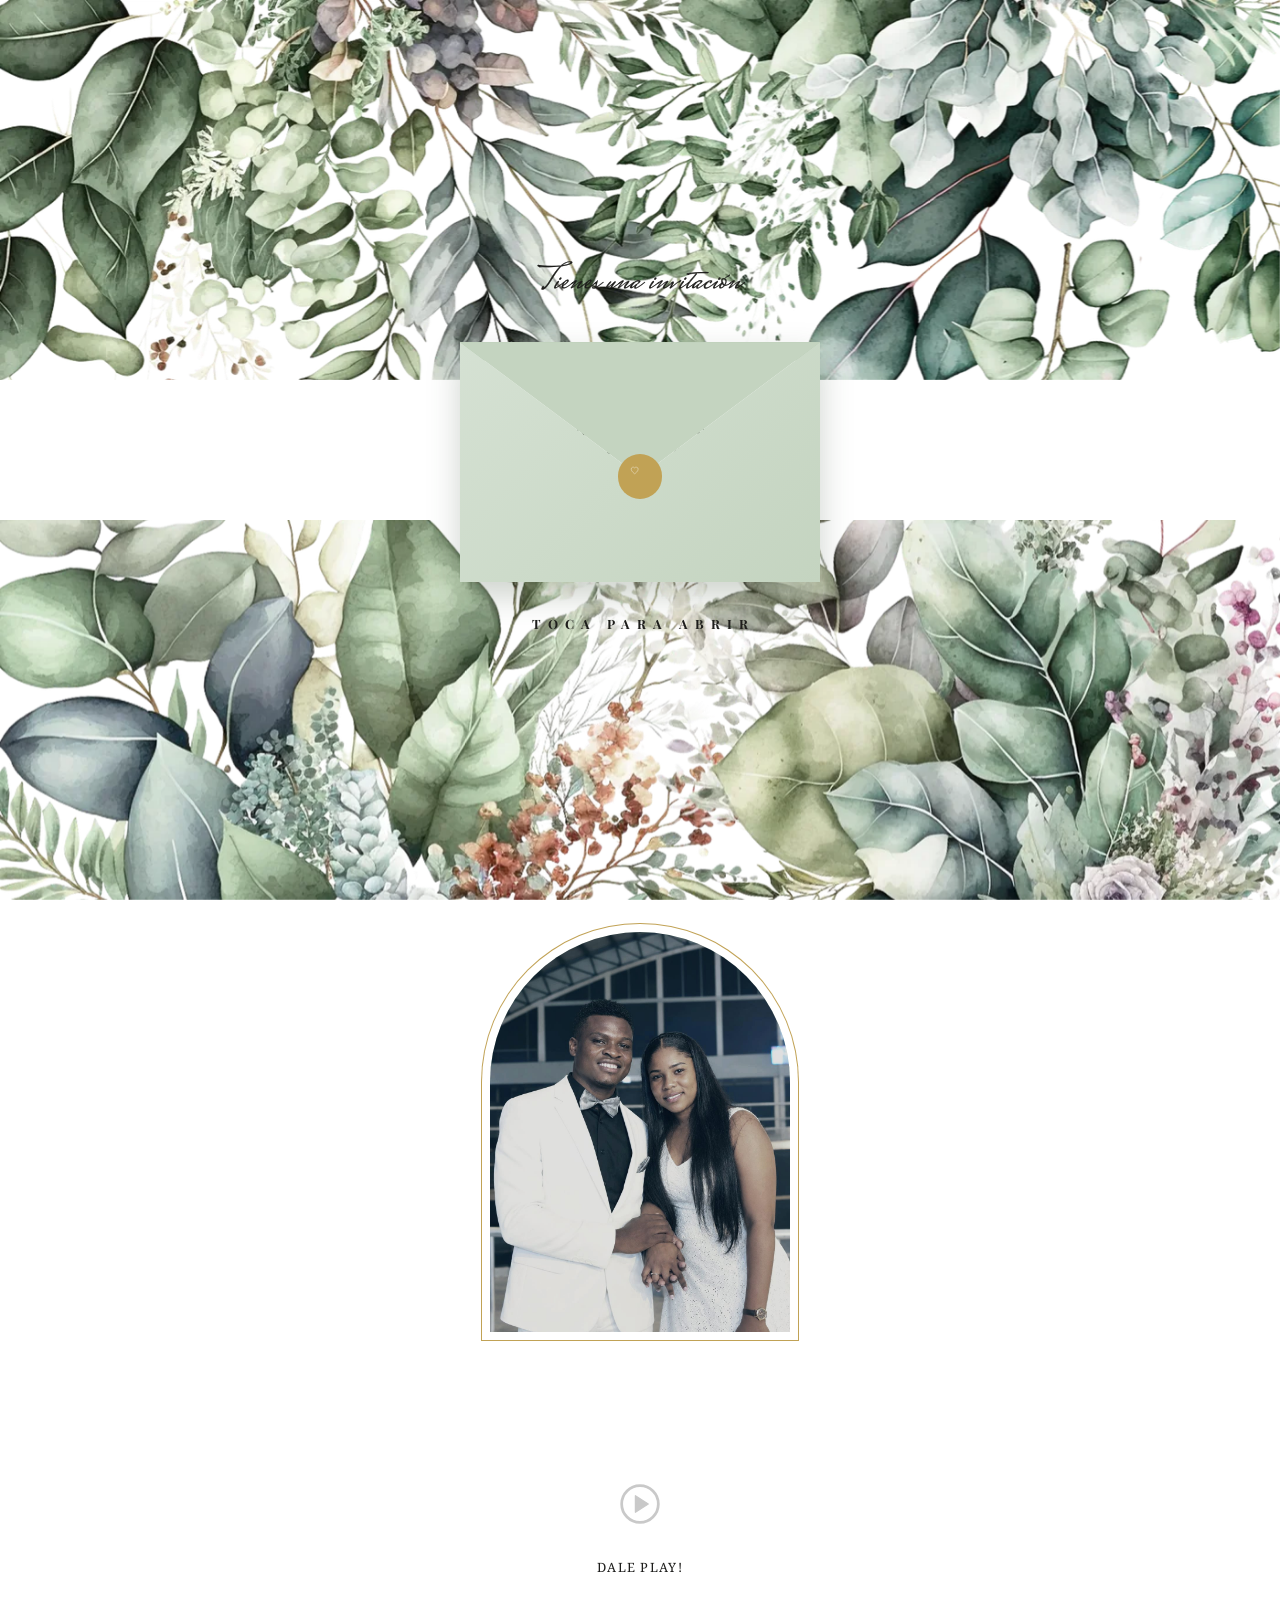
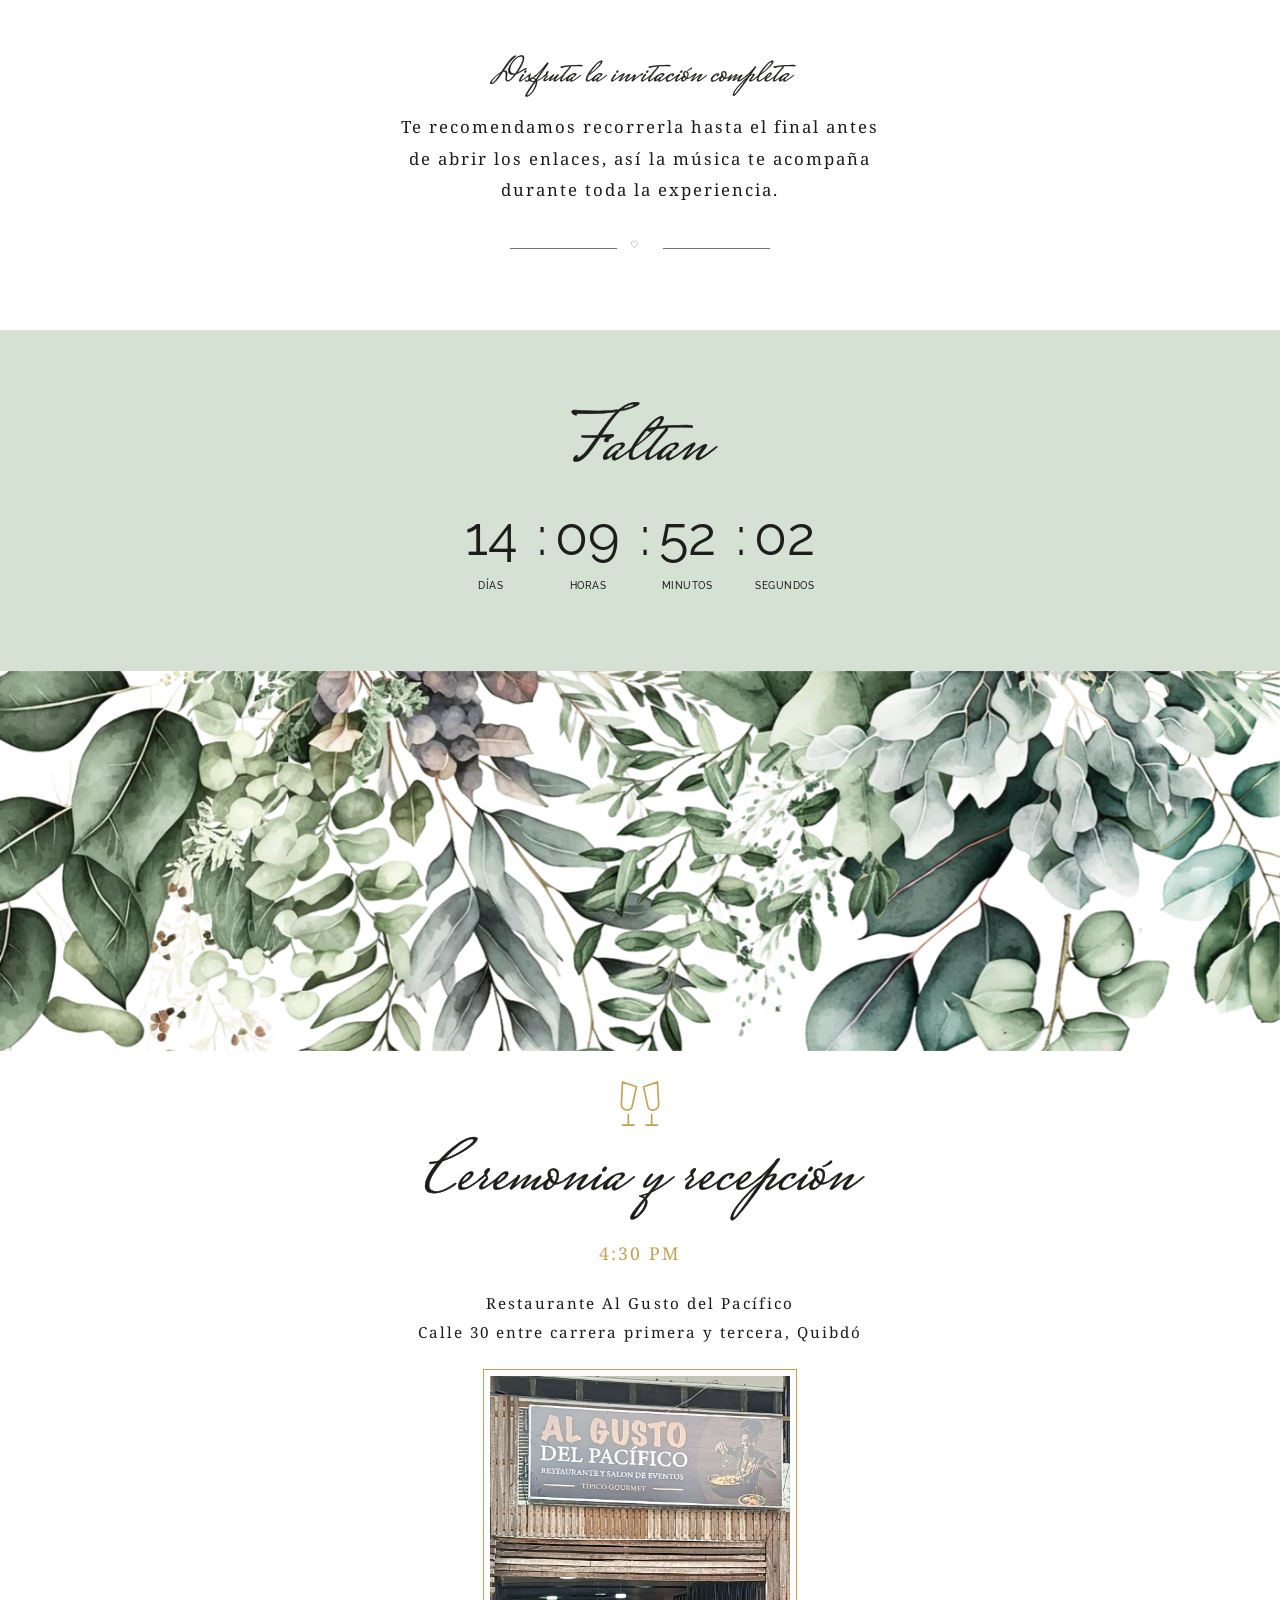
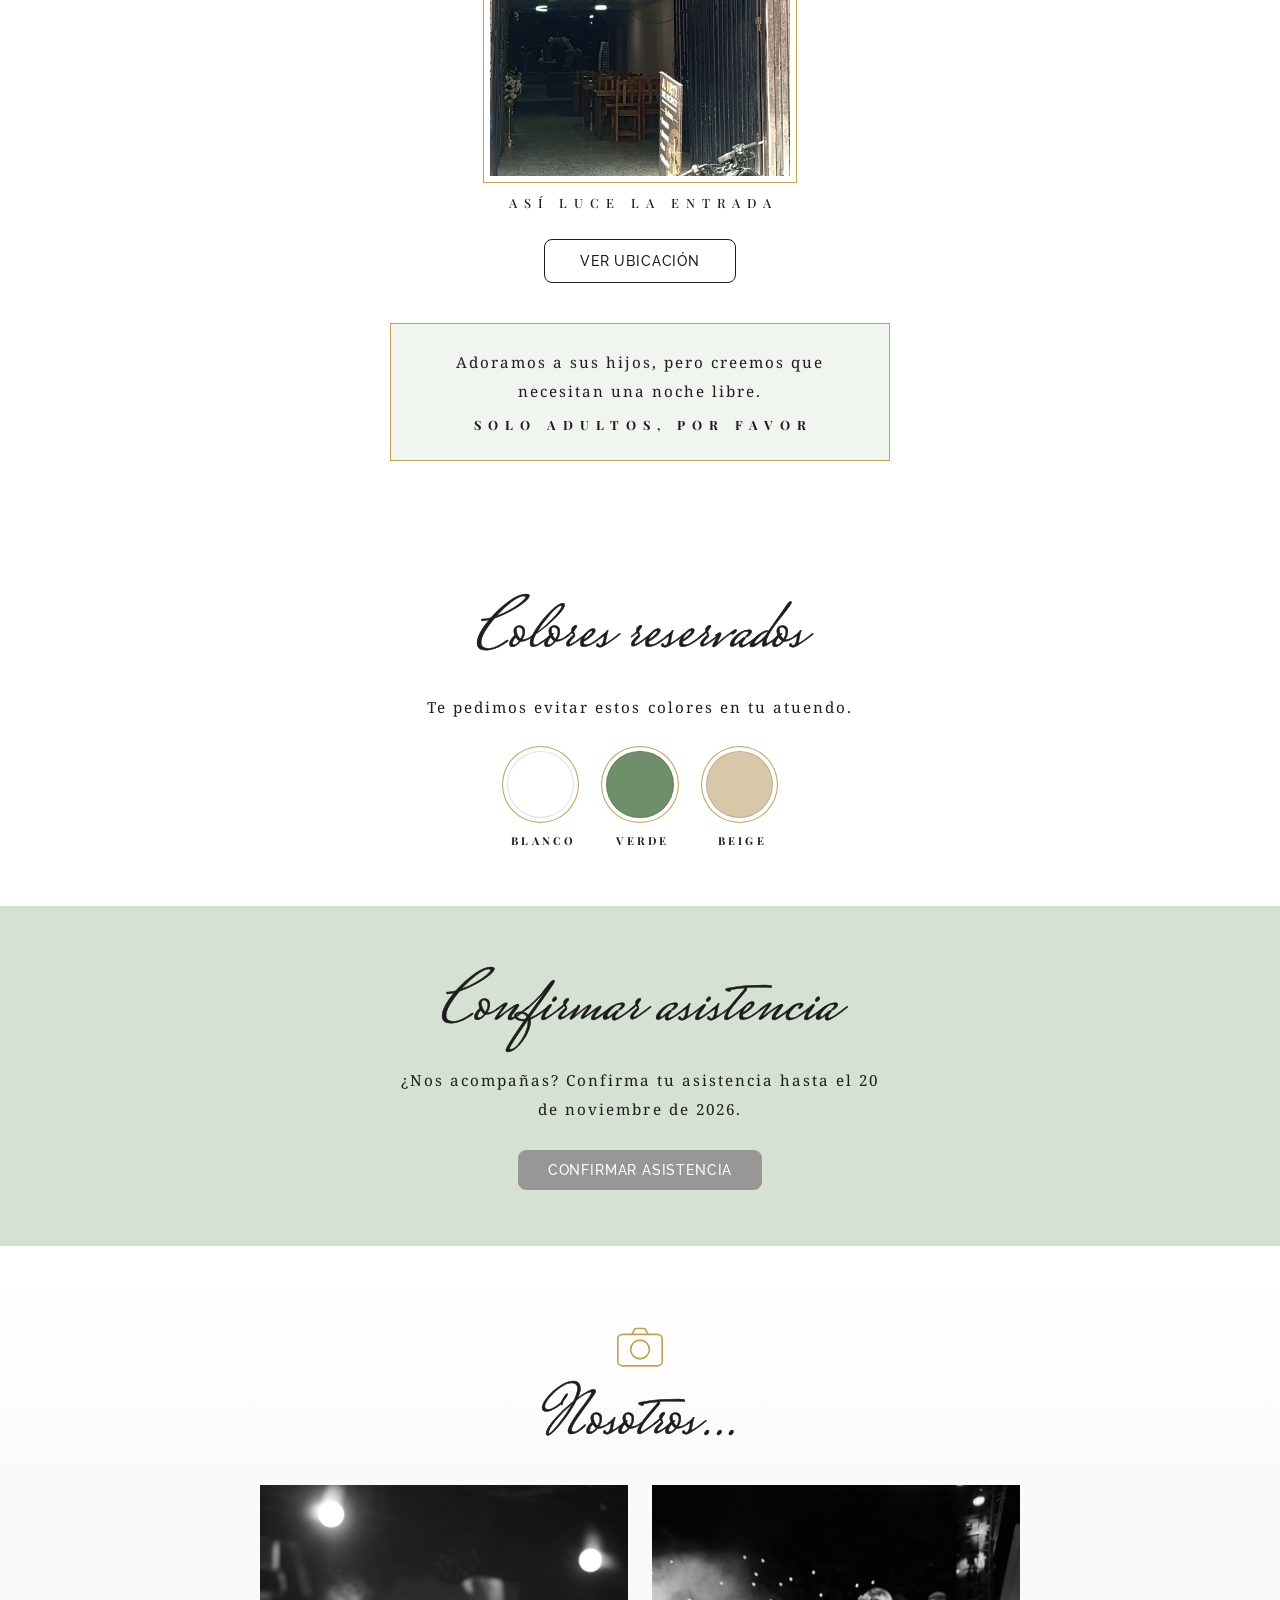
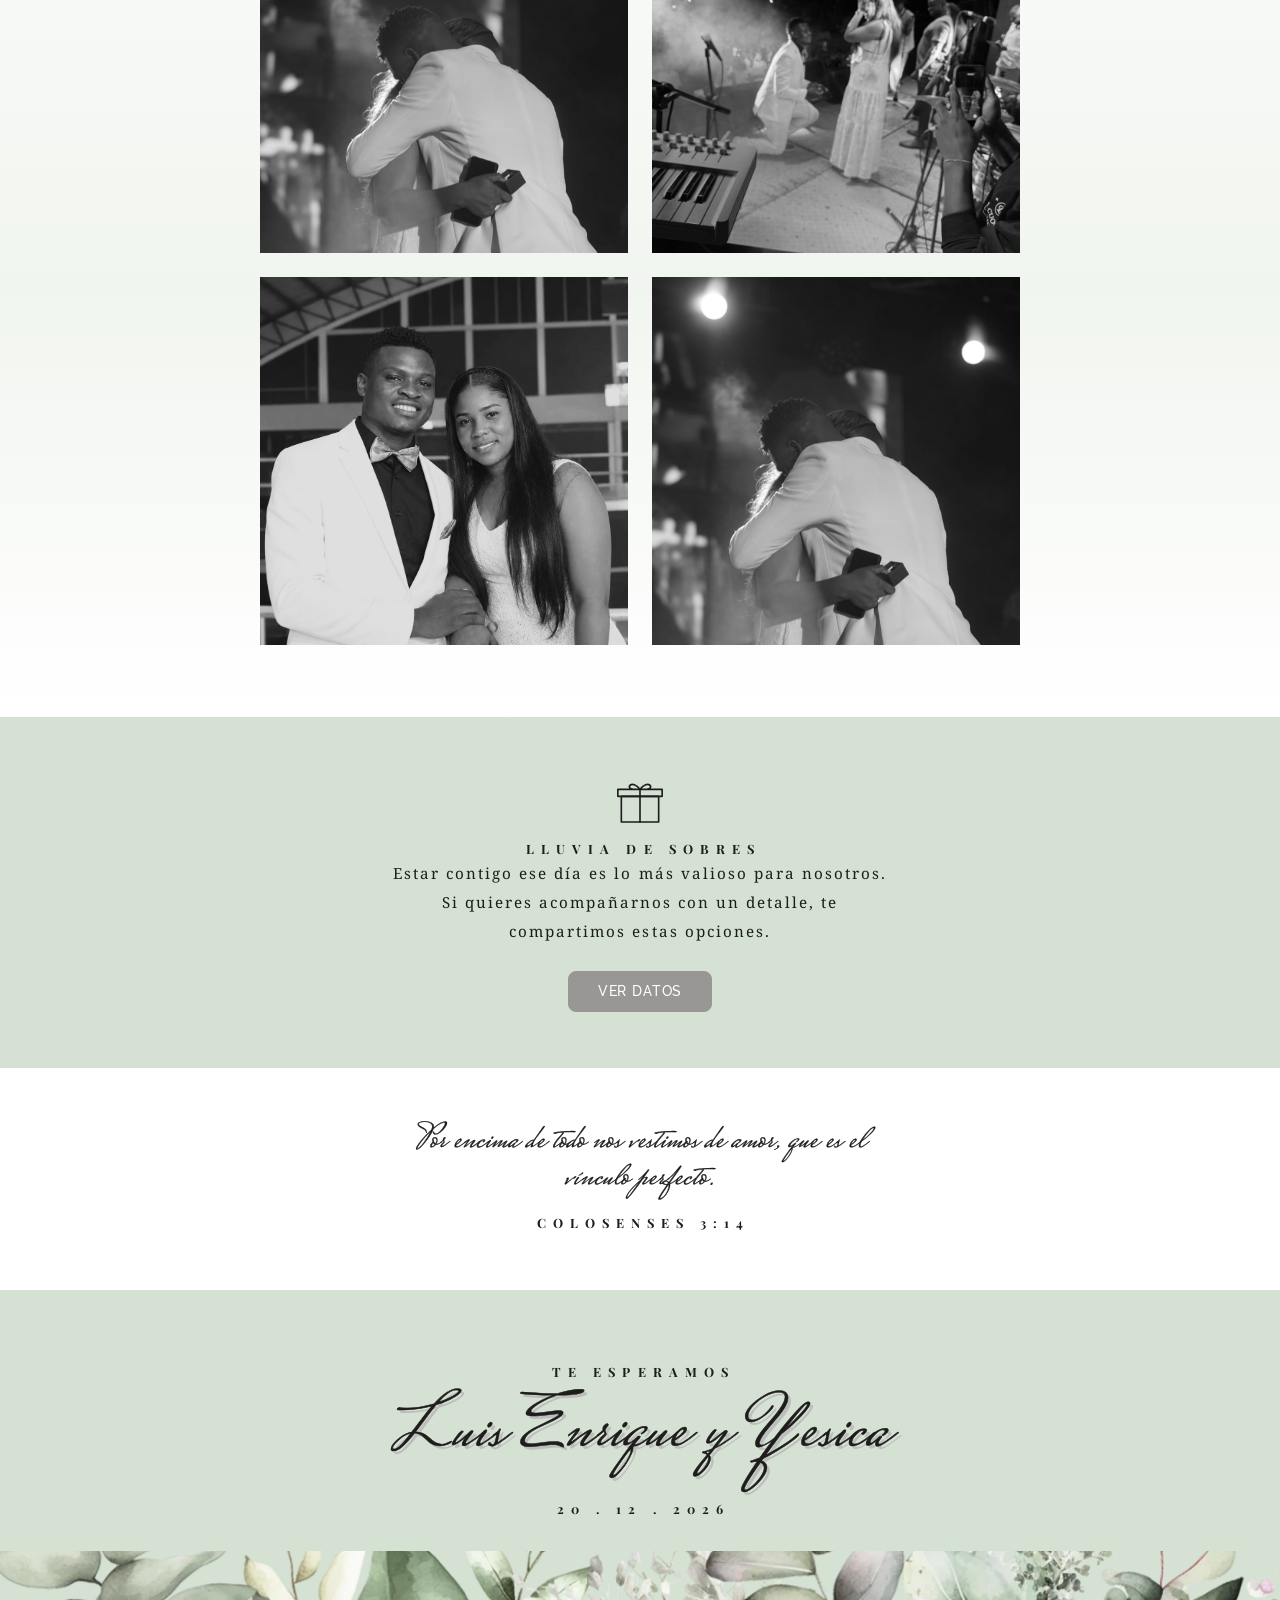
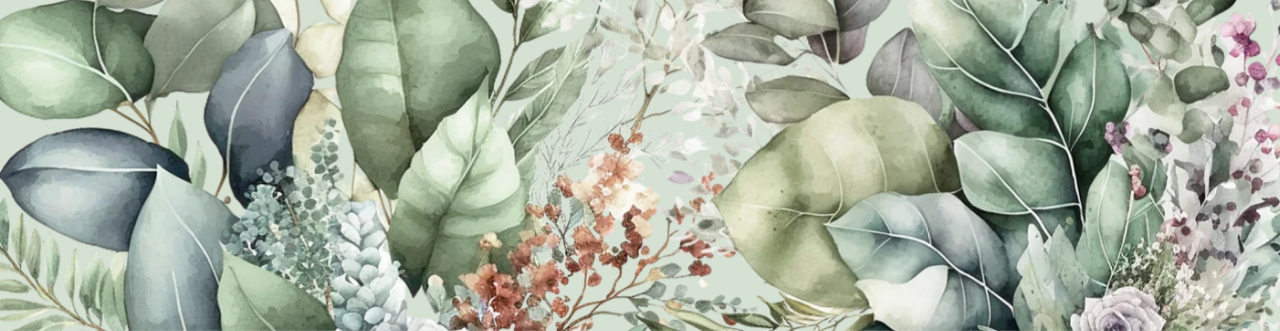
==== index.html @ addfc0ef "Primay commit" ====
<!DOCTYPE html>
<html lang="es">
<head>
  <meta charset="utf-8">
  <meta name="viewport" content="width=device-width, initial-scale=1">
  <title>Luis y Yesica · Nos casamos</title>
  <meta name="description" content="Sé parte de nuestra historia. Abre la invitación.">
  <meta property="og:title" content="Luis Enrique y Yesica · ¡Nos casamos!">
  <meta property="og:description" content="Sé parte de nuestra historia. Abre la invitación.">
  <!-- Foto para la vista previa de WhatsApp: al publicar, usa la dirección completa (https://tusitio.com/assets/images/foto-4.jpg) -->
  <meta property="og:image" content="assets/images/foto-4.jpeg">
  <link rel="preconnect" href="https://fonts.googleapis.com">
  <link rel="preconnect" href="https://fonts.gstatic.com" crossorigin>
  <link href="https://fonts.googleapis.com/css2?family=Mrs+Saint+Delafield&family=Playfair+Display:wght@500;700&family=Noto+Serif:wght@400;600&family=Raleway:wght@500&display=swap" rel="stylesheet">
  <link rel="stylesheet" href="css/styles.css">
</head>
<body class="locked">
  <noscript><style>.env-screen{display:none}body.locked{overflow:auto}</style></noscript>
  <!-- SOBRE DE ENTRADA -->
  <div class="env-screen" id="env">
    <div class="leaves" data-leaves></div>
    <div class="leaves flip" data-leaves></div>
    <div class="env-wrap">
      <p class="script sub">Tienes una invitación</p>
      <button class="envelope" id="envBtn" aria-label="Abrir la invitación">
        <span class="letter"><em class="caps">¡Nos casamos!</em><em class="script" data-bind="initials"></em></span>
        <span class="front"></span><span class="flap"></span><span class="seal"><i data-icon="heart"></i></span>
      </button>
      <p class="caps hint">Toca para abrir</p>
    </div>
  </div>

  <button class="fab totop" id="toTop" aria-label="Volver arriba">↑</button>
  <button class="fab music" id="music" aria-label="Reproducir música" hidden>♪</button>

  <!-- PORTADA -->
  <header class="cover leafy" id="inicio">
    <div class="leaves" data-leaves></div>
    <div class="wrap">
      <p class="script sub" data-bind="subtitle"></p>
      <p class="caps">¡Nos casamos!</p>
      <h1 class="script names"><span data-bind="groom"></span> y <span data-bind="bride"></span></h1>
      <p class="caps date" data-bind="dateShort"></p>
      <img class="arch" data-img="portrait" alt="Luis Enrique y Yesica sonriendo">
    </div>
  </header>

  <!-- DALE PLAY -->
  <section class="play">
    <div class="wrap reveal">
      <button class="playbtn" id="playBtn" aria-label="Reproducir música"><i data-icon="play"></i></button>
      <p class="caps">Dale play!</p>
      <p class="script sub">Disfruta la invitación completa</p>
      <p data-bind="playText"></p>
      <div class="divider" aria-hidden="true"><i data-icon="heart"></i></div>
    </div>
  </section>

  <!-- COUNTDOWN -->
  <section class="band" id="countdown">
    <div class="wrap reveal">
      <h2 class="script">Faltan</h2>
      <div class="count" role="timer">
        <div><b id="cd-d">00</b><small>Días</small></div>
        <div><b id="cd-h">00</b><small>Horas</small></div>
        <div><b id="cd-m">00</b><small>Minutos</small></div>
        <div><b id="cd-s">00</b><small>Segundos</small></div>
      </div>
    </div>
  </section>

  <!-- LUGAR: ceremonia y recepción en un solo sitio -->
  <section class="leafy" id="lugar">
    <div class="leaves" data-leaves></div>
    <div class="wrap reveal">
      <i class="ico" data-icon="glasses"></i>
      <h2 class="script fit">Ceremonia y recepción</h2>
      <p class="gold" data-bind="venue.time"></p>
      <p class="addr" data-bind="venue.place"></p>
      <p class="addr" data-bind="venue.address"></p>
      <figure class="venue-photo"><img data-img="venue" alt="Fachada del restaurante Al Gusto del Pacífico" loading="lazy"><figcaption class="caps small">Así luce la entrada</figcaption></figure>
      <a class="btn" data-href="venue.mapUrl" target="_blank" rel="noopener">Ver ubicación</a>
      <div class="notice"><p class="addr" data-bind="notice.text"></p><p class="caps" data-bind="notice.strong"></p></div>
    </div>
  </section>

  <!-- COLORES RESERVADOS -->
  <section class="tight" id="colores">
    <div class="wrap reveal">
      <h2 class="script fit" data-bind="reserved.title"></h2>
      <p class="addr" data-bind="reserved.text"></p>
      <ul class="colors" id="colors"></ul>
    </div>
  </section>

  <!-- CONFIRMAR (enlaza al formulario de Google) -->
  <section class="band tight" id="rsvp">
    <div class="wrap reveal">
      <h2 class="script">Confirmar asistencia</h2>
      <p class="addr" data-bind="rsvp.text"></p>
      <a class="btn grey" data-href="rsvp.url" target="_blank" rel="noopener">Confirmar asistencia</a>
    </div>
  </section>

  <!-- NOSOTROS -->
  <section class="soft" id="nosotros">
    <div class="wrap wide">
      <i class="ico reveal" data-icon="camera"></i>
      <h2 class="script reveal">Nosotros…</h2>
      <div class="gallery" id="gallery"></div>
    </div>
  </section>


  <!-- LLUVIA DE SOBRES (gifts.show = false lo oculta) -->
  <section class="band tight" id="regalos">
    <div class="wrap reveal">
      <i class="ico dark" data-icon="gift"></i>
      <p class="caps">Lluvia de sobres</p>
      <p class="addr" data-bind="gifts.text"></p>
      <button class="btn grey" id="giftBtn" aria-expanded="false" aria-controls="giftInfo">Ver datos</button>
      <ul class="gift-list" id="giftInfo" hidden></ul>
    </div>
  </section>

  <!-- VERSÍCULO -->
  <section class="tight" id="versiculo">
    <div class="wrap reveal">
      <p class="script sub verse" data-bind="verse.text"></p>
      <p class="caps small" data-bind="verse.ref"></p>
    </div>
  </section>

  <!-- CIERRE -->
  <footer class="band leafy bottom closing">
    <div class="wrap reveal">
      <p class="caps">Te esperamos</p>
      <p class="script names small"><span data-bind="groom"></span> y <span data-bind="bride"></span></p>
      <p class="caps small" data-bind="dateShort"></p>
    </div>
    <div class="leaves flip" data-leaves></div>
  </footer>

  <div class="lb" id="lb" role="dialog" aria-modal="true" aria-label="Foto ampliada" hidden>
    <button class="lb-x" aria-label="Cerrar">×</button>
    <button class="lb-n prev" aria-label="Anterior">‹</button>
    <img id="lbImg" alt="">
    <button class="lb-n next" aria-label="Siguiente">›</button>
  </div>
  <script src="js/script.js"></script>
</body>
</html>
---- css/styles.css ----
/* ===== 1. MARCA: cambia colores y fuentes solo aquí ===== */
:root {
  --color-primary: #576550;     /* verde oscuro */
  --color-secondary: #D5E1D3;   /* verde salvia (bandas) */
  --color-background: #FFFFFF;
  --color-text: #1D1D1B;
  --color-accent: #C1A255;      /* dorado */
  --color-button: #999795;      /* botones grises */

  --font-script: "Mrs Saint Delafield", cursive;
  --font-title: "Playfair Display", serif;
  --font-body: "Noto Serif", serif;
  --font-ui: "Raleway", sans-serif;
  --lh-cover: clamp(200px, 46vw, 700px);   /* alto de las hojas en la portada */
  --lh: clamp(130px, 30vw, 380px);         /* alto en las demás secciones */
}

/* ===== 2. BASE ===== */
* { box-sizing: border-box; margin: 0; }
html { scroll-behavior: smooth; }
body { font: 400 1rem/1.9 var(--font-body); letter-spacing: .12em; color: var(--color-text); background: var(--color-background); overflow-x: hidden; }
img { max-width: 100%; display: block; }
section, header, footer { position: relative; padding: 4.5rem 1.5rem; text-align: center; overflow: hidden; }
section.tight { padding: 3.5rem 1.5rem; }
.wrap { position: relative; z-index: 2; max-width: 440px; margin: 0 auto; }
.wrap.wide { max-width: 760px; }
.band { background: var(--color-secondary); }
.soft { background: linear-gradient(#fff, #f1f5ef 60%, #fff); }
:focus-visible { outline: 2px solid var(--color-accent); outline-offset: 3px; }

/* ===== 3. TIPOGRAFÍA ===== */
.script { font-family: var(--font-script); font-weight: 400; line-height: 1.05; letter-spacing: 0; -webkit-text-stroke: .5px var(--color-text); }
h2.script { font-size: clamp(3.4rem, 15vw, 4.6rem); margin: .5rem 0 1.2rem; }
.script.sub { font-size: clamp(1.8rem, 7vw, 2.2rem); margin-bottom: 1rem; -webkit-text-stroke: .3px; }
.names { font-size: clamp(3rem, 15vw, 8rem); white-space: nowrap; margin: 1.2rem 0; text-shadow: 3px 3px 0 #bdbdbd; }
.names.small { font-size: clamp(3.6rem, 16vw, 5rem); margin: .8rem 0 1.5rem; }
.caps { font: 700 .8rem/1.6 var(--font-title); letter-spacing: .55em; text-transform: uppercase; margin-right: -.55em; }
.date { margin-top: 2rem; font-weight: 500; }
.gold { color: var(--color-accent); font-size: 1.1rem; margin-bottom: 1.2rem; }
.addr { font-size: .95rem; line-height: 1.9; }
.spaced { margin-top: 3rem; }

/* ===== 4. HOJAS (acuarela generada en script.js, o tu PNG) ===== */
.leafy { --h: var(--lh); padding-top: calc(var(--h) + 1.5rem); }
.cover { --h: var(--lh-cover); }
.leafy.bottom { padding-top: 4.5rem; padding-bottom: calc(var(--h) + 2rem); }
.leaves { position: absolute; left: 0; right: 0; top: 0; height: var(--h); pointer-events: none; z-index: 1; }
.leaves.flip { top: auto; bottom: 0; }
.leaves.flip img { object-position: bottom; }
.leaves.flip svg { transform: scaleY(-1); }
.leaves img { animation: fade 1.8s ease both; }
@keyframes fade { from { opacity: 0; } }
.leaves svg, .leaves img { width: 100%; height: 100%; object-fit: cover; object-position: top; }
.leaves g.sway { transform-box: fill-box; transform-origin: top center; animation: sway 8s ease-in-out infinite alternate; }
@keyframes sway { from { transform: rotate(-1.6deg); } to { transform: rotate(1.6deg); } }

/* ===== 5. ELEMENTOS ===== */
.ico { display: block; width: 56px; height: 56px; margin: 0 auto .6rem; color: var(--color-accent); }
.ico.dark { color: var(--color-text); }
.ico svg, .playbtn svg { width: 100%; height: 100%; fill: none; stroke: currentColor; stroke-width: 1.4; stroke-linecap: round; stroke-linejoin: round; }
.divider { margin: 2rem auto 0; max-width: 260px; color: #777; display: flex; align-items: center; gap: .8rem; }
.divider::before, .divider::after { content: ""; flex: 1; height: 1px; background: currentColor; }
.divider i { width: 20px; height: 20px; }
.divider svg { width: 100%; height: 100%; fill: none; stroke: currentColor; }
.btn { display: inline-block; margin-top: 1.6rem; padding: .8rem 2.2rem; border: 1px solid var(--color-text); border-radius: 8px; font: 500 .85rem var(--font-ui); letter-spacing: .06em; text-transform: uppercase; color: var(--color-text); background: transparent; text-decoration: none; cursor: pointer; transition: background .3s, color .3s, transform .3s; }
.btn:hover { background: var(--color-text); color: #fff; transform: translateY(-2px); }
.btn.grey { background: var(--color-button); border-color: var(--color-button); color: #fff; padding: .7rem 1.8rem; }
.btn.grey:hover { background: var(--color-primary); border-color: var(--color-primary); }
.gift-info { margin-top: 1.5rem; padding: 1rem; border: 1px dashed var(--color-accent); font-size: .9rem; }
.playbtn { width: 56px; height: 56px; border: 0; background: none; color: #c9c9c9; cursor: pointer; transition: transform .3s, color .3s; }
.playbtn:hover { color: var(--color-accent); transform: scale(1.1); }
.play .caps { margin: 1rem 0 5rem; font-family: var(--font-body); font-weight: 400; letter-spacing: .1em; }

/* ===== 6. COUNTDOWN ===== */
.count { display: flex; justify-content: center; gap: clamp(1.6rem, 7vw, 2.4rem); margin-top: 1rem; }
.count div { position: relative; }
.count div:not(:last-child)::after { content: ":"; position: absolute; right: calc(-.8rem - 1.5vw); top: 0; font: 400 clamp(2.4rem, 11vw, 3.4rem)/1.1 var(--font-ui); }
.count b { display: block; font: 400 clamp(2.4rem, 11vw, 3.4rem)/1.1 var(--font-ui); letter-spacing: 0; }
.count small { font: 500 .62rem var(--font-ui); letter-spacing: .05em; text-transform: uppercase; }

/* ===== 7. PROGRAMA ===== */
.prog { list-style: none; padding: 0; position: relative; max-width: 380px; margin: 0 auto; }
.prog::before { content: ""; position: absolute; left: 50%; top: 0; bottom: 0; width: 2px; background: #000; }
.prog li { display: grid; grid-template-columns: 1fr 1fr; align-items: center; min-height: 5rem; }
.prog .txt, .prog .pic { grid-row: 1; padding: 0 .9rem; }
.prog li:nth-child(odd) .txt { grid-column: 1; text-align: right; } .prog li:nth-child(odd) .pic { grid-column: 2; text-align: left; }
.prog li:nth-child(even) .txt { grid-column: 2; text-align: left; } .prog li:nth-child(even) .pic { grid-column: 1; text-align: right; }
.prog .script { font-size: 2.1rem; display: block; }
.prog small { font: 500 .7rem var(--font-title); letter-spacing: .25em; }
.pic svg { width: 38px; height: 38px; fill: none; stroke: #000; stroke-width: 1.3; stroke-linecap: round; stroke-linejoin: round; background: var(--color-secondary); }

/* ===== 8. GALERÍA ===== */
.gallery { display: grid; grid-template-columns: repeat(2, 1fr); gap: 1rem; margin-top: 1.5rem; }
.gallery button { padding: 0; border: 0; background: var(--color-secondary); aspect-ratio: 1; overflow: hidden; cursor: zoom-in; }
.gallery img { width: 100%; height: 100%; object-fit: cover; filter: grayscale(1); transition: filter .5s, transform .6s; }
.gallery button:hover img { filter: none; transform: scale(1.05); }
.swatches { display: flex; justify-content: center; gap: .8rem; margin: 1.5rem 0; }
.swatches i { width: 2.2rem; height: 2.2rem; border-radius: 50%; border: 3px solid #fff; box-shadow: 0 0 0 1px var(--color-accent); }
.closing { padding: 5rem 1.5rem; }
.ig { color: var(--color-text); font: 500 .75rem var(--font-ui); letter-spacing: .15em; text-transform: uppercase; }

/* ===== 9. VISOR ===== */
.lb { position: fixed; inset: 0; z-index: 100; background: rgba(15,20,15,.94); display: grid; place-items: center; }
.lb[hidden] { display: none; }
.lb img { max-width: 92vw; max-height: 86vh; }
.lb button { position: absolute; background: none; border: 0; color: #fff; font-size: 3rem; cursor: pointer; padding: .5rem 1rem; }
.lb-x { top: .5rem; right: .5rem; } .prev { left: 0; } .next { right: 0; }

/* ===== 10. BOTONES FLOTANTES ===== */
.fab { position: fixed; right: 1rem; z-index: 50; width: 2.8rem; height: 2.8rem; border-radius: 50%; border: 1px solid var(--color-accent); background: rgba(255,255,255,.92); font-size: 1.2rem; cursor: pointer; }
.music { bottom: 1rem; } .totop { bottom: 4.3rem; opacity: 0; pointer-events: none; transition: opacity .3s; }
.totop.show { opacity: 1; pointer-events: auto; }
.music.on { background: var(--color-primary); color: #fff; }

/* ===== 11. ANIMACIONES ===== */
.reveal { opacity: 0; transform: translateY(26px); transition: opacity 1.1s ease, transform 1.1s ease; }
.reveal.in { opacity: 1; transform: none; }
.cover .wrap > * { opacity: 0; animation: rise 1.4s cubic-bezier(.2,.7,.2,1) forwards; }
.cover .wrap > :nth-child(2) { animation-delay: .25s; } .cover .wrap > :nth-child(3) { animation-delay: .5s; } .cover .wrap > :nth-child(4) { animation-delay: .9s; }
@keyframes rise { from { opacity: 0; transform: translateY(26px); } to { opacity: 1; transform: none; } }
@media (min-width: 768px) { body { font-size: 1.05rem; } section, header, footer { padding-left: 2rem; padding-right: 2rem; } .wrap { max-width: 500px; } .gallery { gap: 1.5rem; } }
@media (prefers-reduced-motion: reduce) { *, *::before, *::after { animation: none !important; transition: none !important; } .reveal, .cover .wrap > * { opacity: 1; transform: none; } }

/* ===== 12. NOMBRES EN UNA LÍNEA / FOTO / FORMULARIO / REGALOS ===== */
.fit { white-space: nowrap; }
.cover .wrap { max-width: 900px; }
.cover .wrap > :nth-child(5) { animation-delay: 1.2s; }
.arch { width: min(76%, 300px); aspect-ratio: 3/4; object-fit: cover; object-position: 50% 22%; margin: 2.5rem auto 0; border-radius: 999px 999px 0 0; background: var(--color-secondary); box-shadow: 0 0 0 8px #fff, 0 0 0 9px var(--color-accent); }
.rsvp { display: grid; gap: 1.1rem; margin-top: 1.8rem; text-align: left; }
.rsvp label, .rsvp legend { display: grid; gap: .4rem; font: 600 .72rem var(--font-title); letter-spacing: .2em; text-transform: uppercase; }
.rsvp input:not([type=radio]), .rsvp textarea { width: 100%; padding: .7rem .8rem; border: 1px solid #9aa797; border-radius: 8px; background: #fff; color: var(--color-text); font: 400 1rem var(--font-body); letter-spacing: .04em; }
.rsvp fieldset { border: 0; padding: 0; display: flex; flex-wrap: wrap; gap: .5rem 1.8rem; }
.rsvp legend { width: 100%; margin-bottom: .4rem; }
.rsvp .opt { display: flex; align-items: center; gap: .5rem; font: 500 .95rem var(--font-body); letter-spacing: .08em; text-transform: none; }
.rsvp .btn { justify-self: center; }
.gift-list { list-style: none; padding: 0; margin-top: 1.5rem; display: grid; gap: .8rem; }
.gift-list[hidden] { display: none; }
.gift-list li { display: grid; gap: .15rem; padding: .9rem; border: 1px dashed var(--color-accent); background: rgba(255,255,255,.55); }
.gift-list span { font: 600 .7rem var(--font-title); letter-spacing: .25em; text-transform: uppercase; }
.gift-list b { font-weight: 600; letter-spacing: .08em; word-break: break-all; }
.copy { justify-self: center; margin-top: .3rem; padding: .35rem 1rem; border: 1px solid var(--color-text); border-radius: 8px; background: transparent; font: 500 .72rem var(--font-ui); letter-spacing: .1em; text-transform: uppercase; cursor: pointer; }
.closing .caps.small { margin-top: 0; }

/* ===== 13. SOBRE DE INVITACIÓN ===== */
body.locked { overflow: hidden; height: 100svh; }
.env-screen { --h: clamp(130px, 30vw, 380px); position: fixed; inset: 0; z-index: 200; background: #fff; display: grid; place-items: center; text-align: center; transition: opacity 1s ease, visibility 1s; }
.env-screen.gone { opacity: 0; visibility: hidden; }
.env-wrap { position: relative; z-index: 2; padding: 0 1.5rem; }
.envelope { position: relative; display: block; width: min(82vw, 360px); aspect-ratio: 3/2; margin: 2.5rem auto 2rem; padding: 0; border: 0; background: #b9ccb5; cursor: pointer; perspective: 900px; box-shadow: 0 14px 30px rgba(60,80,55,.25); animation: float 3.5s ease-in-out infinite; }
.envelope > span { position: absolute; }
.letter { inset: 7%; z-index: 2; display: grid; place-content: center; gap: .3rem; background: #fff; box-shadow: 0 0 0 1px #d9e2d6; transition: transform .9s .6s ease; }
.letter em { font-style: normal; }
.letter .script { font-size: 3.2rem; }
.front { inset: 0; z-index: 3; background: linear-gradient(135deg, #d5e1d3, #c4d4c0); clip-path: polygon(0 0, 50% 56%, 100% 0, 100% 100%, 0 100%); }
.flap { left: 0; right: 0; top: 0; height: 56%; z-index: 4; background: #c4d4c0; clip-path: polygon(0 0, 100% 0, 50% 100%); transform-origin: top; transition: transform .7s ease, z-index 0s .35s; }
.seal { left: 50%; top: 56%; z-index: 5; width: 2.8rem; height: 2.8rem; margin: -1.4rem 0 0 -1.4rem; border-radius: 50%; background: var(--color-accent); color: #fff; display: grid; place-items: center; transition: opacity .4s; }
.seal i { width: 1.3rem; height: 1.3rem; }
.seal svg { width: 100%; height: 100%; fill: none; stroke: #fff; }
.open .flap { transform: rotateX(180deg); z-index: 1; }
.open .seal { opacity: 0; }
.open .letter { transform: translateY(-64%); }
.open .envelope { animation: none; }
.hint { animation: pulse 2s ease-in-out infinite; }
@keyframes float { 50% { transform: translateY(-8px); } }
@keyframes pulse { 50% { opacity: .35; } }

/* ===== 14. FOTO DEL LUGAR / AVISO / VERSÍCULO ===== */
.venue-photo { width: min(78%, 300px); margin: 1.8rem auto 0; }
.venue-photo img { width: 100%; aspect-ratio: 3/4; object-fit: cover; object-position: 50% 35%; background: var(--color-secondary); box-shadow: 0 0 0 6px #fff, 0 0 0 7px var(--color-accent); }
.venue-photo figcaption { margin-top: 1.1rem; font-weight: 500; }
.notice { margin: 2.5rem auto 0; padding: 1.5rem 1.2rem; border: 1px solid var(--color-accent); background: rgba(213,225,211,.35); }
.notice .addr { margin-bottom: .6rem; }
.verse { margin-bottom: 1rem; }
.fab.music.on { font-size: .9rem; letter-spacing: 0; }

/* ===== 15. COLORES RESERVADOS ===== */
.colors { list-style: none; padding: 0; margin-top: 1.8rem; display: flex; justify-content: center; gap: clamp(1.2rem, 6vw, 2rem); }
.colors li { display: grid; justify-items: center; gap: .9rem; }
.colors i { width: 4.2rem; height: 4.2rem; border-radius: 50%; box-shadow: inset 0 0 0 1px rgba(0,0,0,.12), 0 0 0 4px #fff, 0 0 0 5px var(--color-accent); }
.colors .caps { margin: 0 -.55em 0 0; letter-spacing: .3em; font-size: .68rem; }
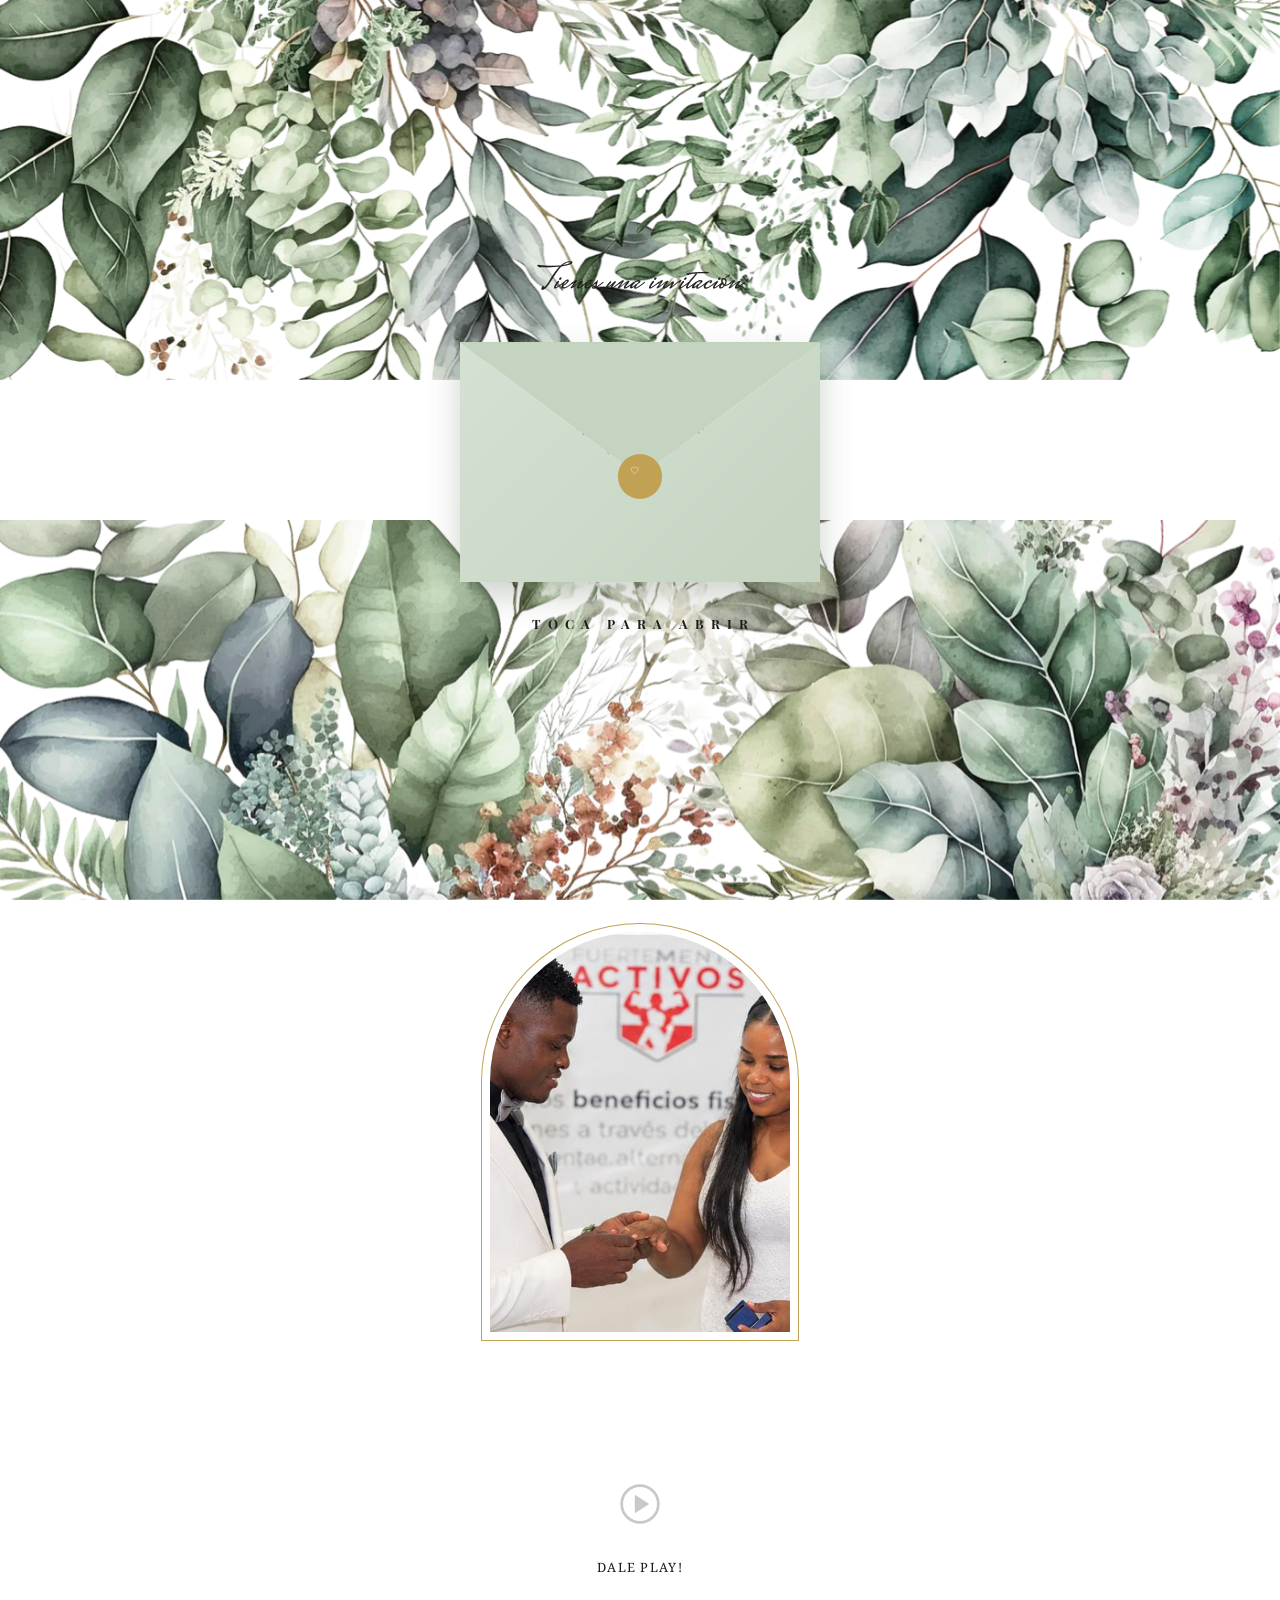
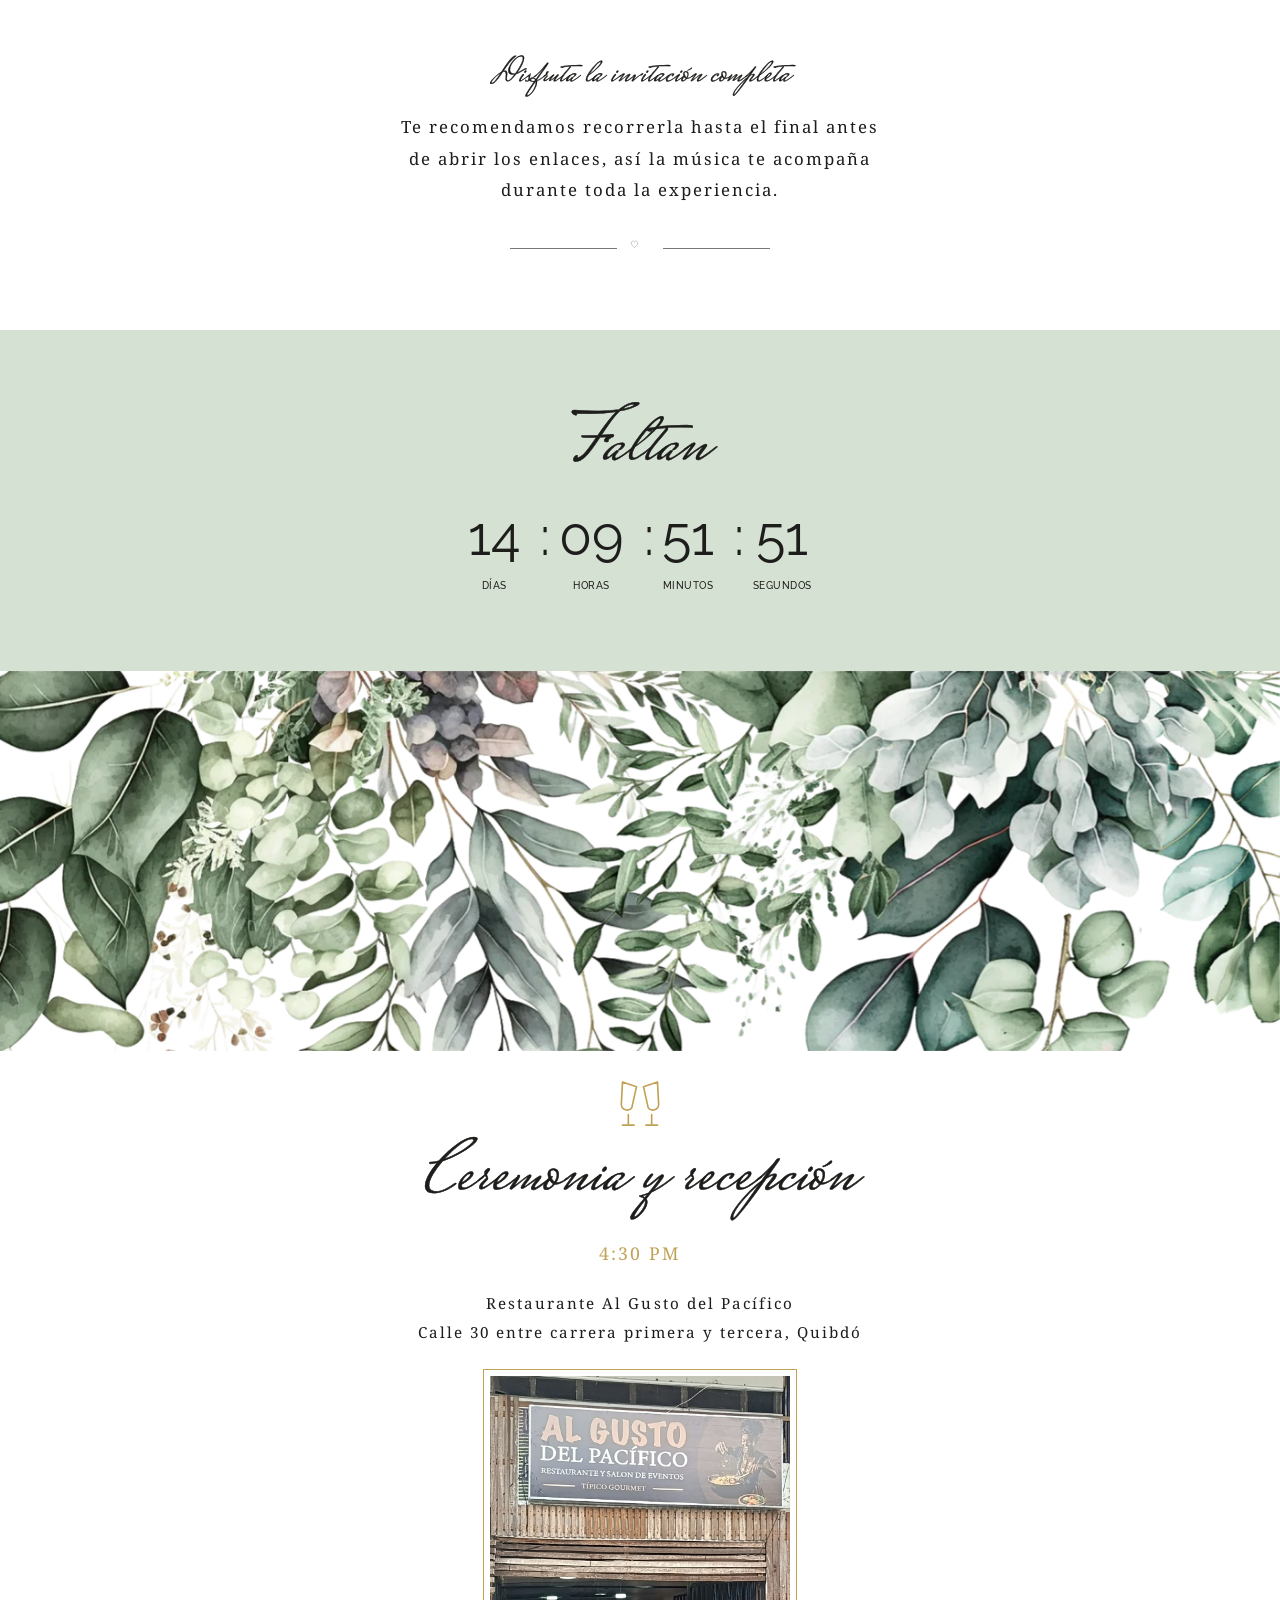
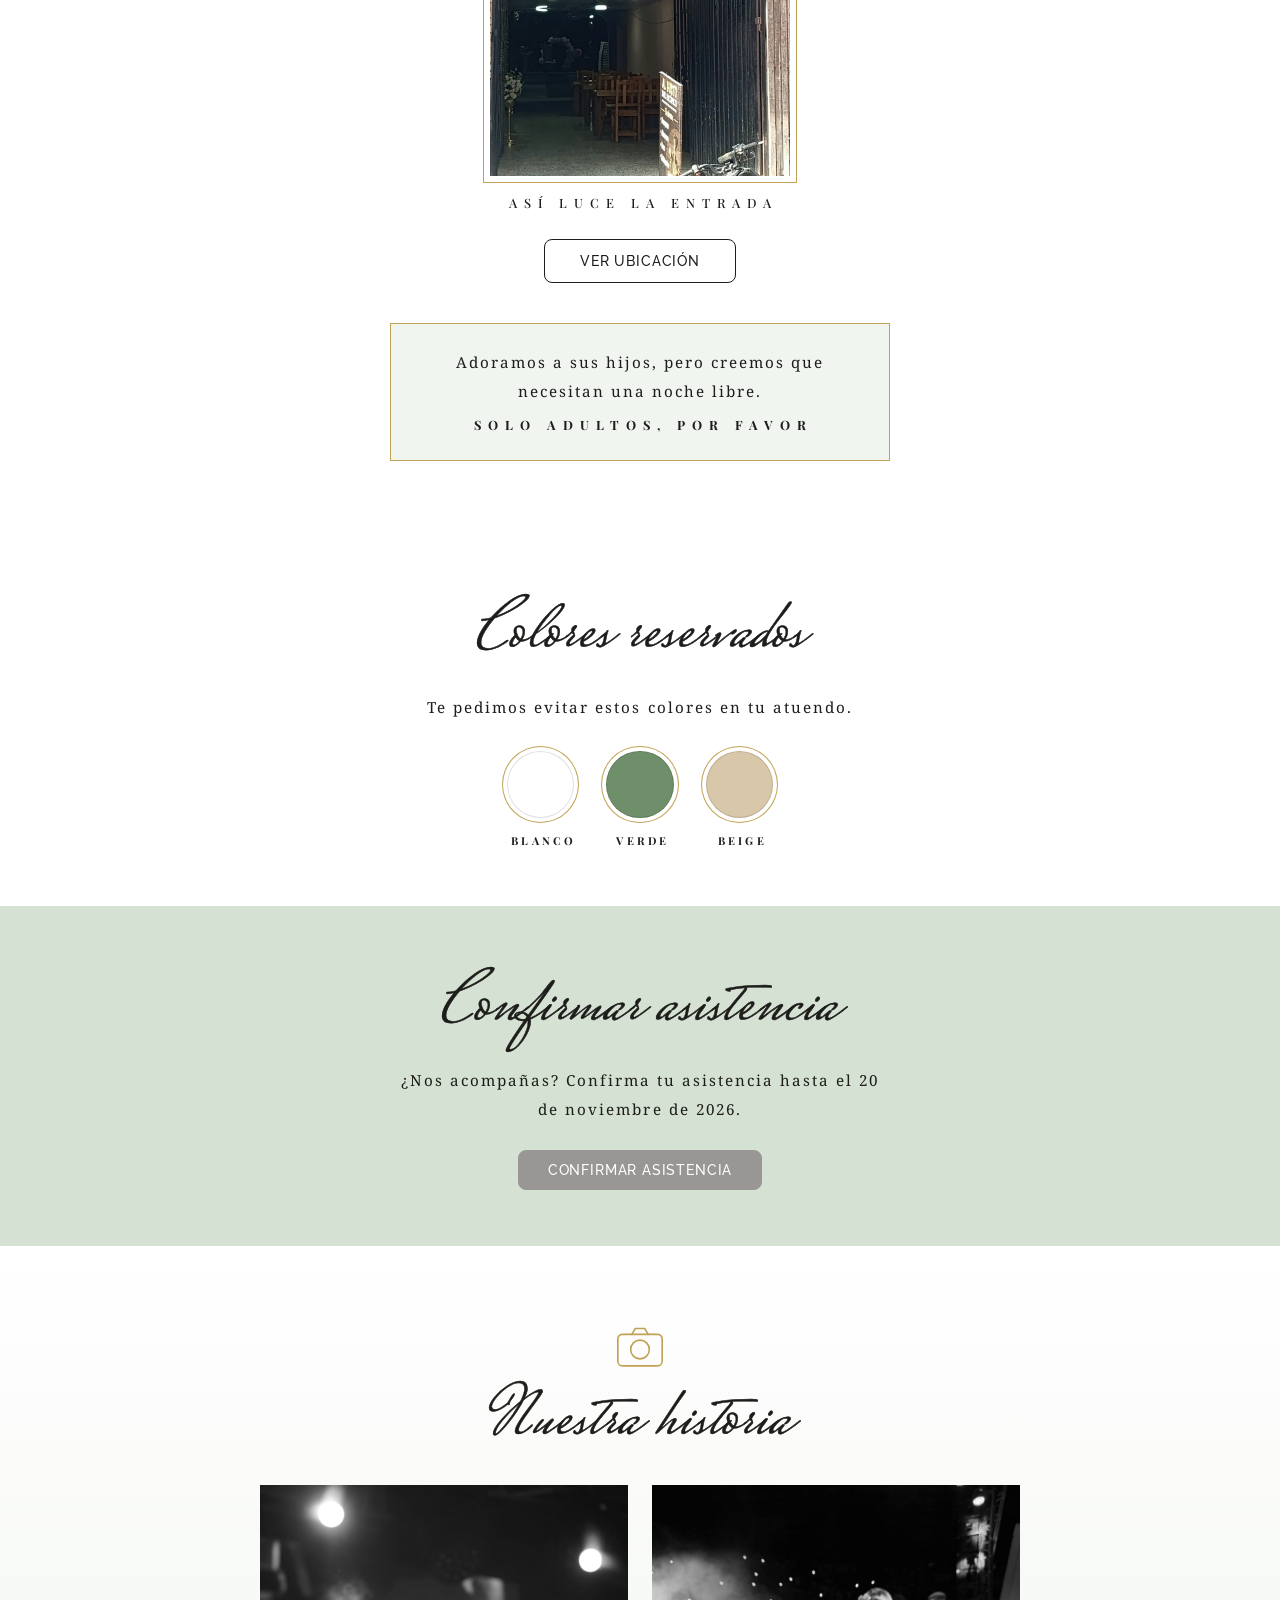
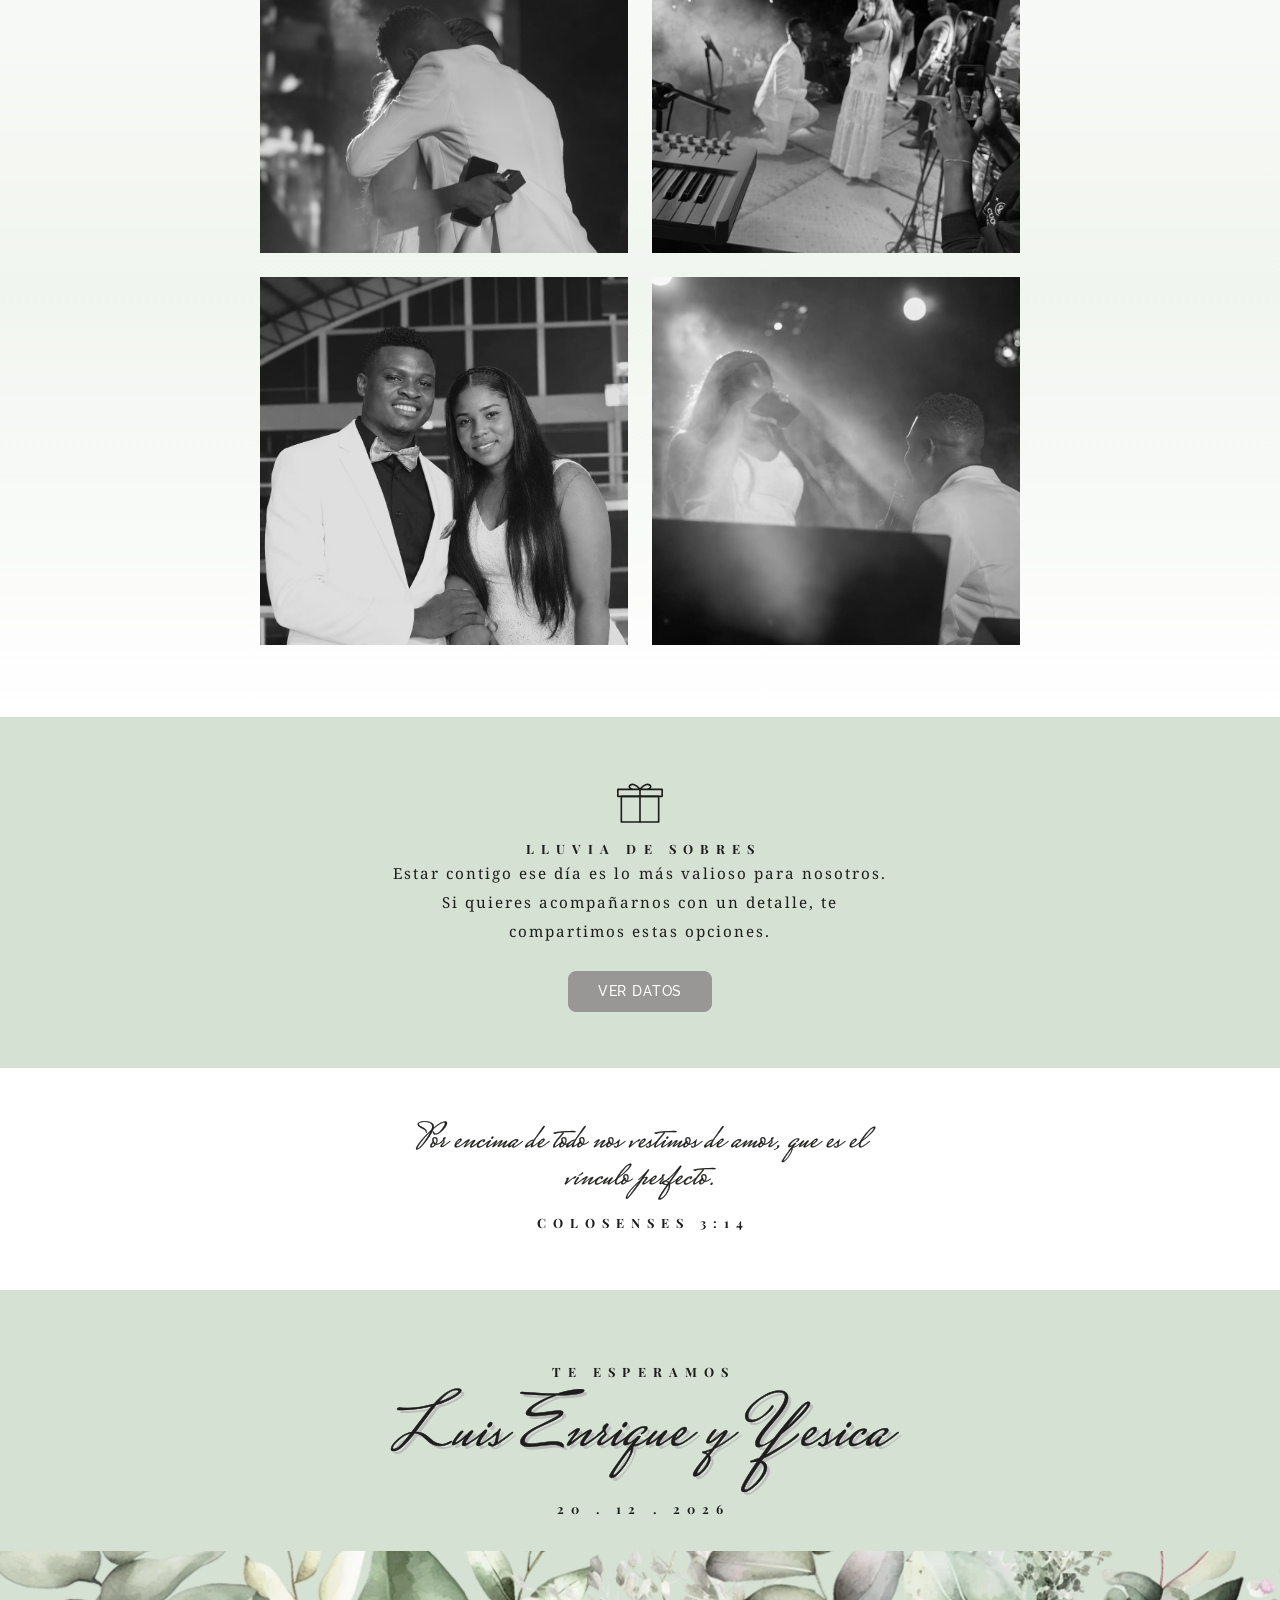
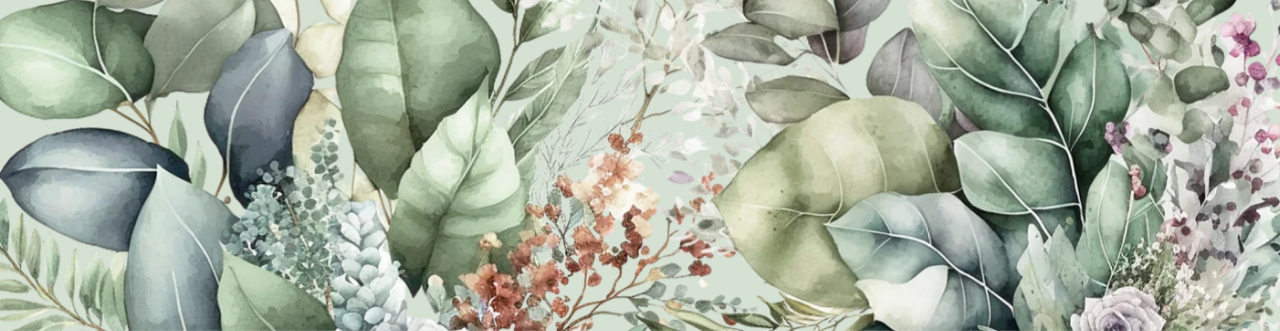
==== commit 37887efa: "Se ajustan algunas imagenes y texto" ====
--- a/index.html
+++ b/index.html
@@ -8,7 +8,7 @@
   <meta property="og:title" content="Luis Enrique y Yesica · ¡Nos casamos!">
   <meta property="og:description" content="Sé parte de nuestra historia. Abre la invitación.">
   <!-- Foto para la vista previa de WhatsApp: al publicar, usa la dirección completa (https://tusitio.com/assets/images/foto-4.jpg) -->
-  <meta property="og:image" content="assets/images/foto-4.jpeg">
+  <meta property="og:image" content="assets/images/invitacion-redes.png">
   <link rel="preconnect" href="https://fonts.googleapis.com">
   <link rel="preconnect" href="https://fonts.gstatic.com" crossorigin>
   <link href="https://fonts.googleapis.com/css2?family=Mrs+Saint+Delafield&family=Playfair+Display:wght@500;700&family=Noto+Serif:wght@400;600&family=Raleway:wght@500&display=swap" rel="stylesheet">
@@ -106,7 +106,7 @@
   <section class="soft" id="nosotros">
     <div class="wrap wide">
       <i class="ico reveal" data-icon="camera"></i>
-      <h2 class="script reveal">Nosotros…</h2>
+      <h2 class="script reveal">Nuestra historia</h2>
       <div class="gallery" id="gallery"></div>
     </div>
   </section>
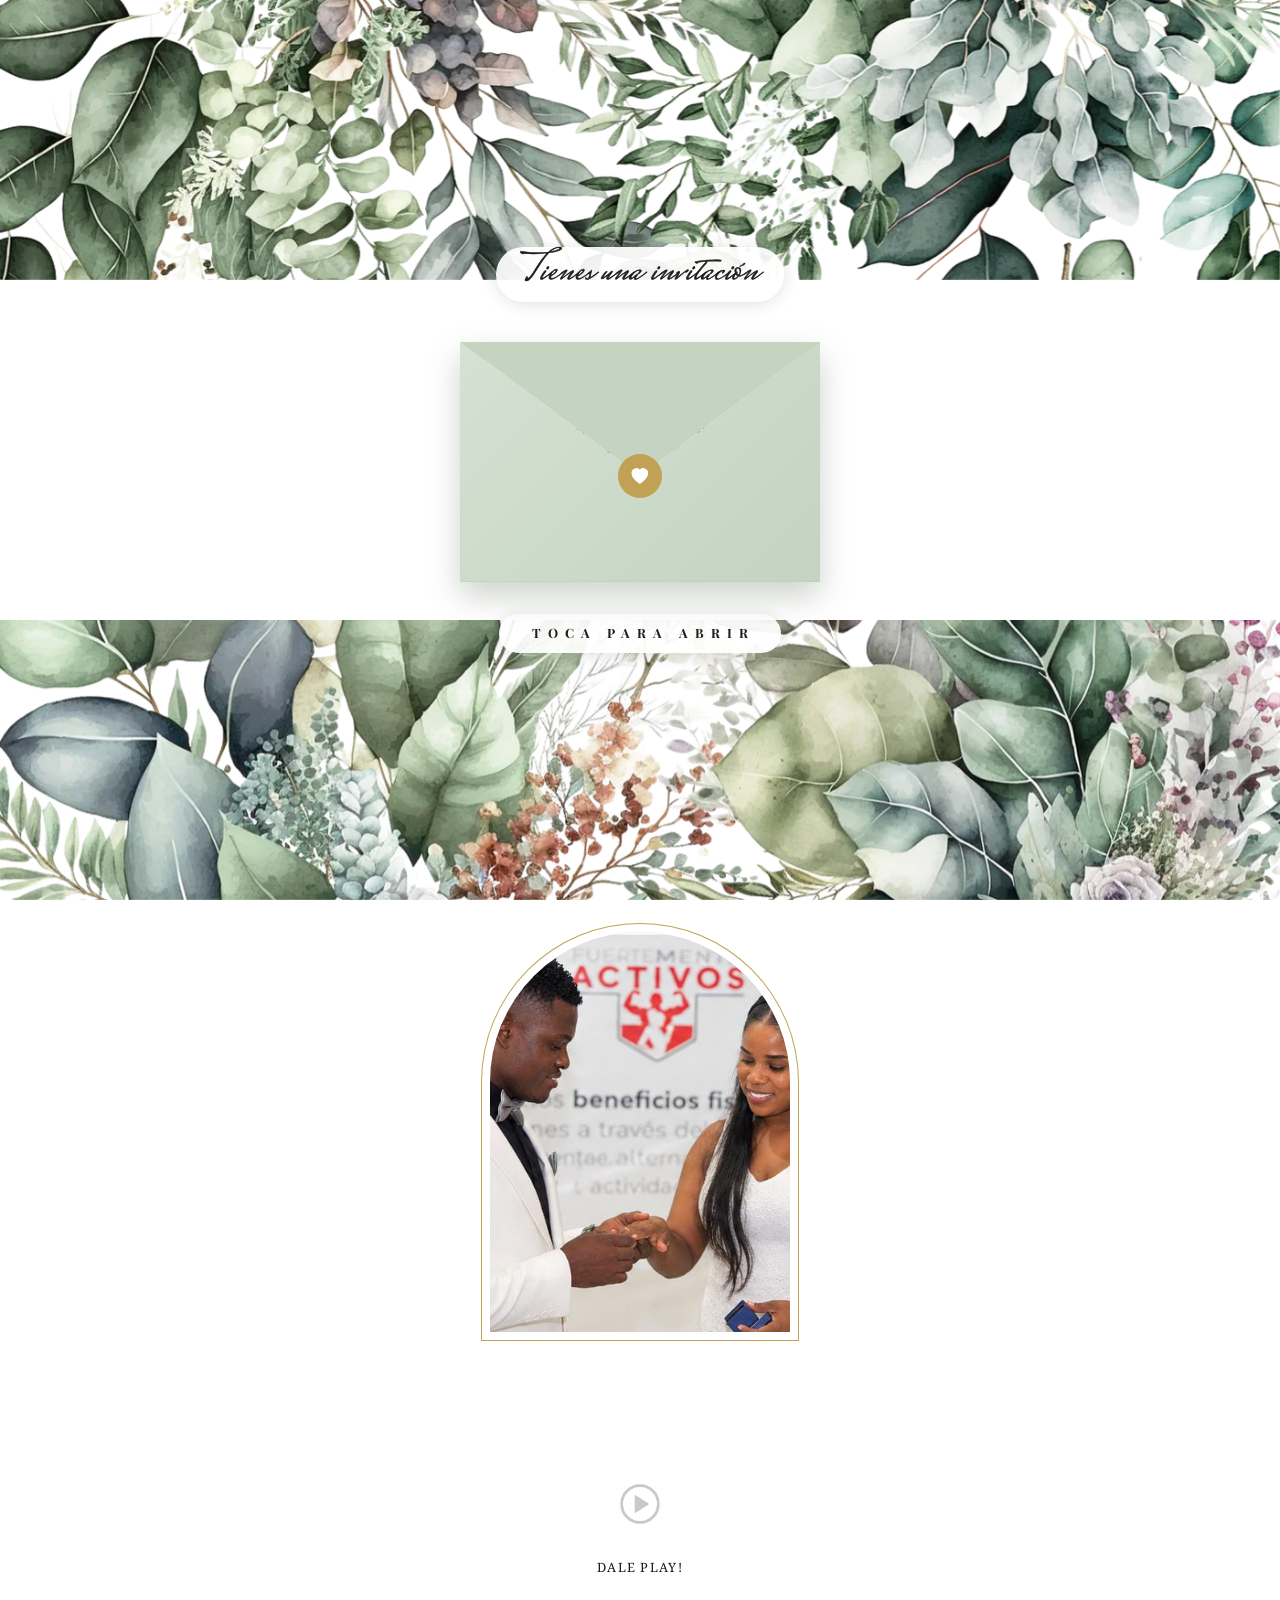
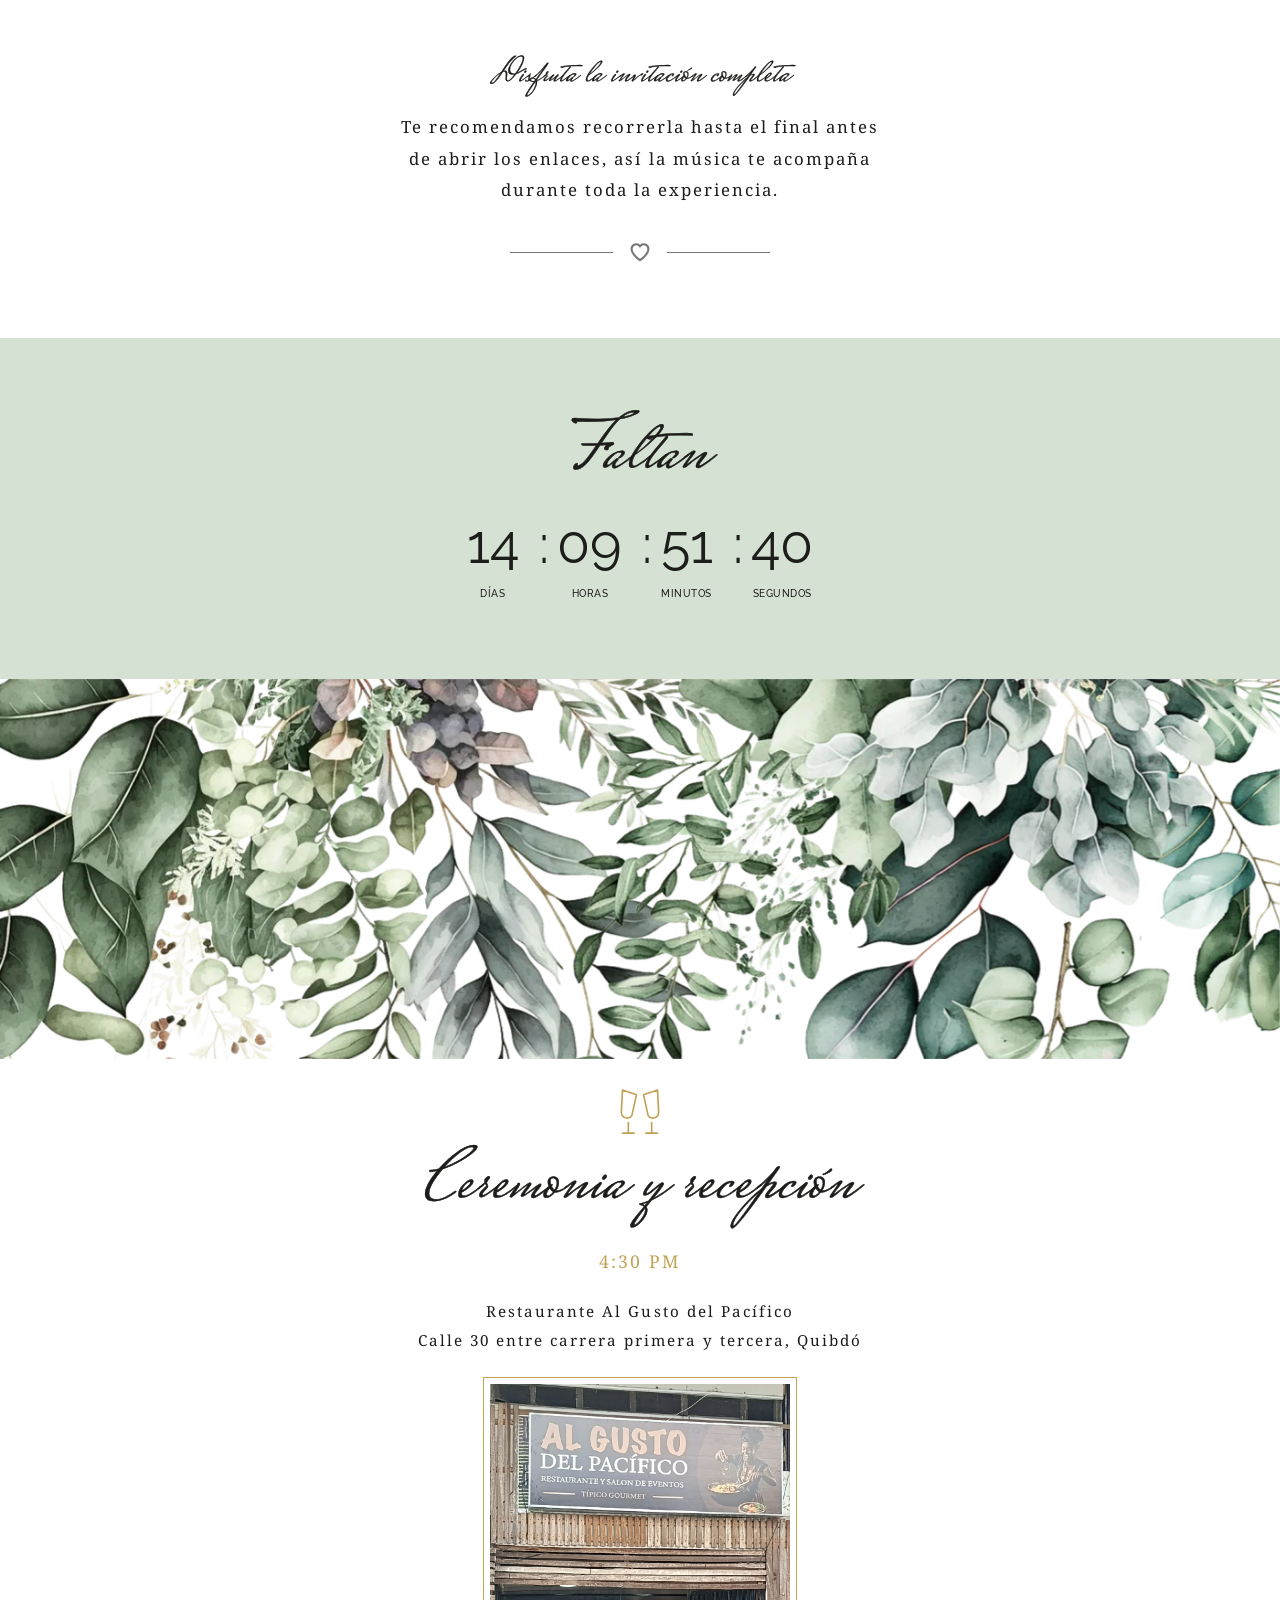
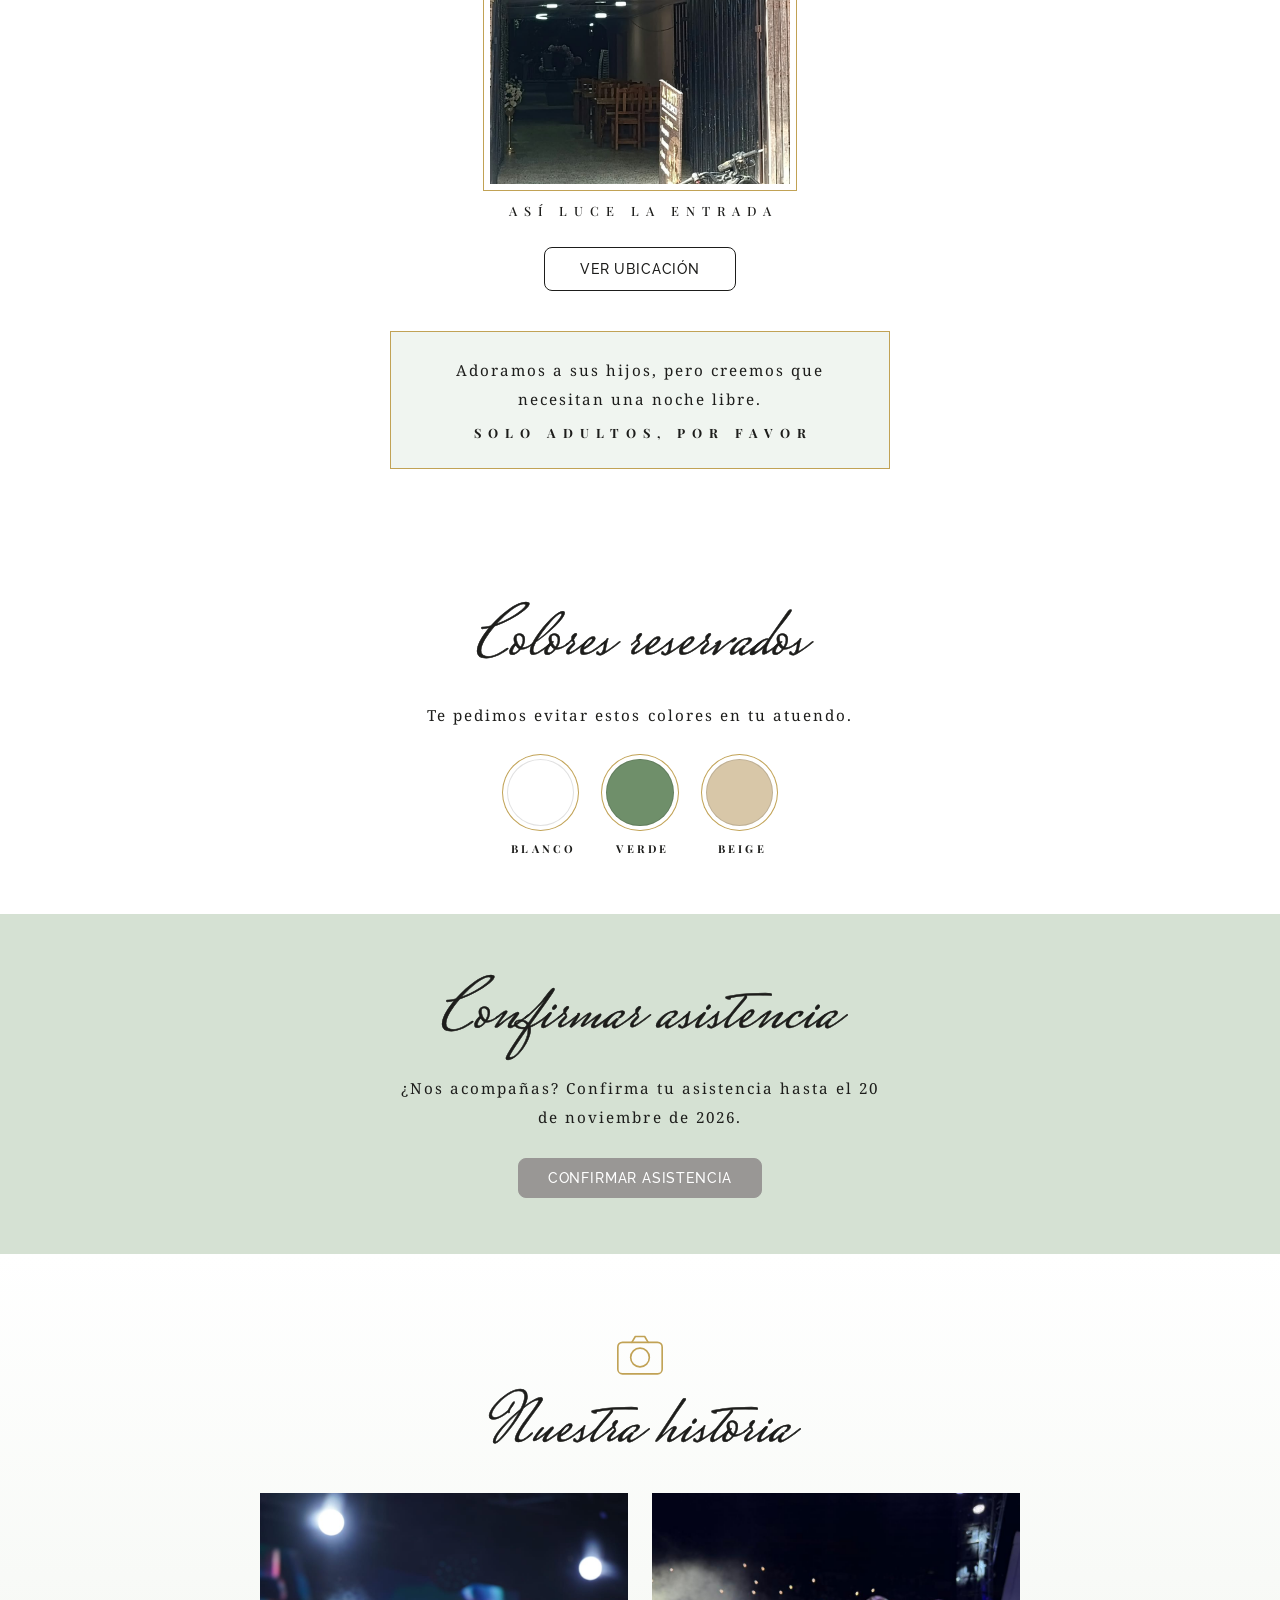
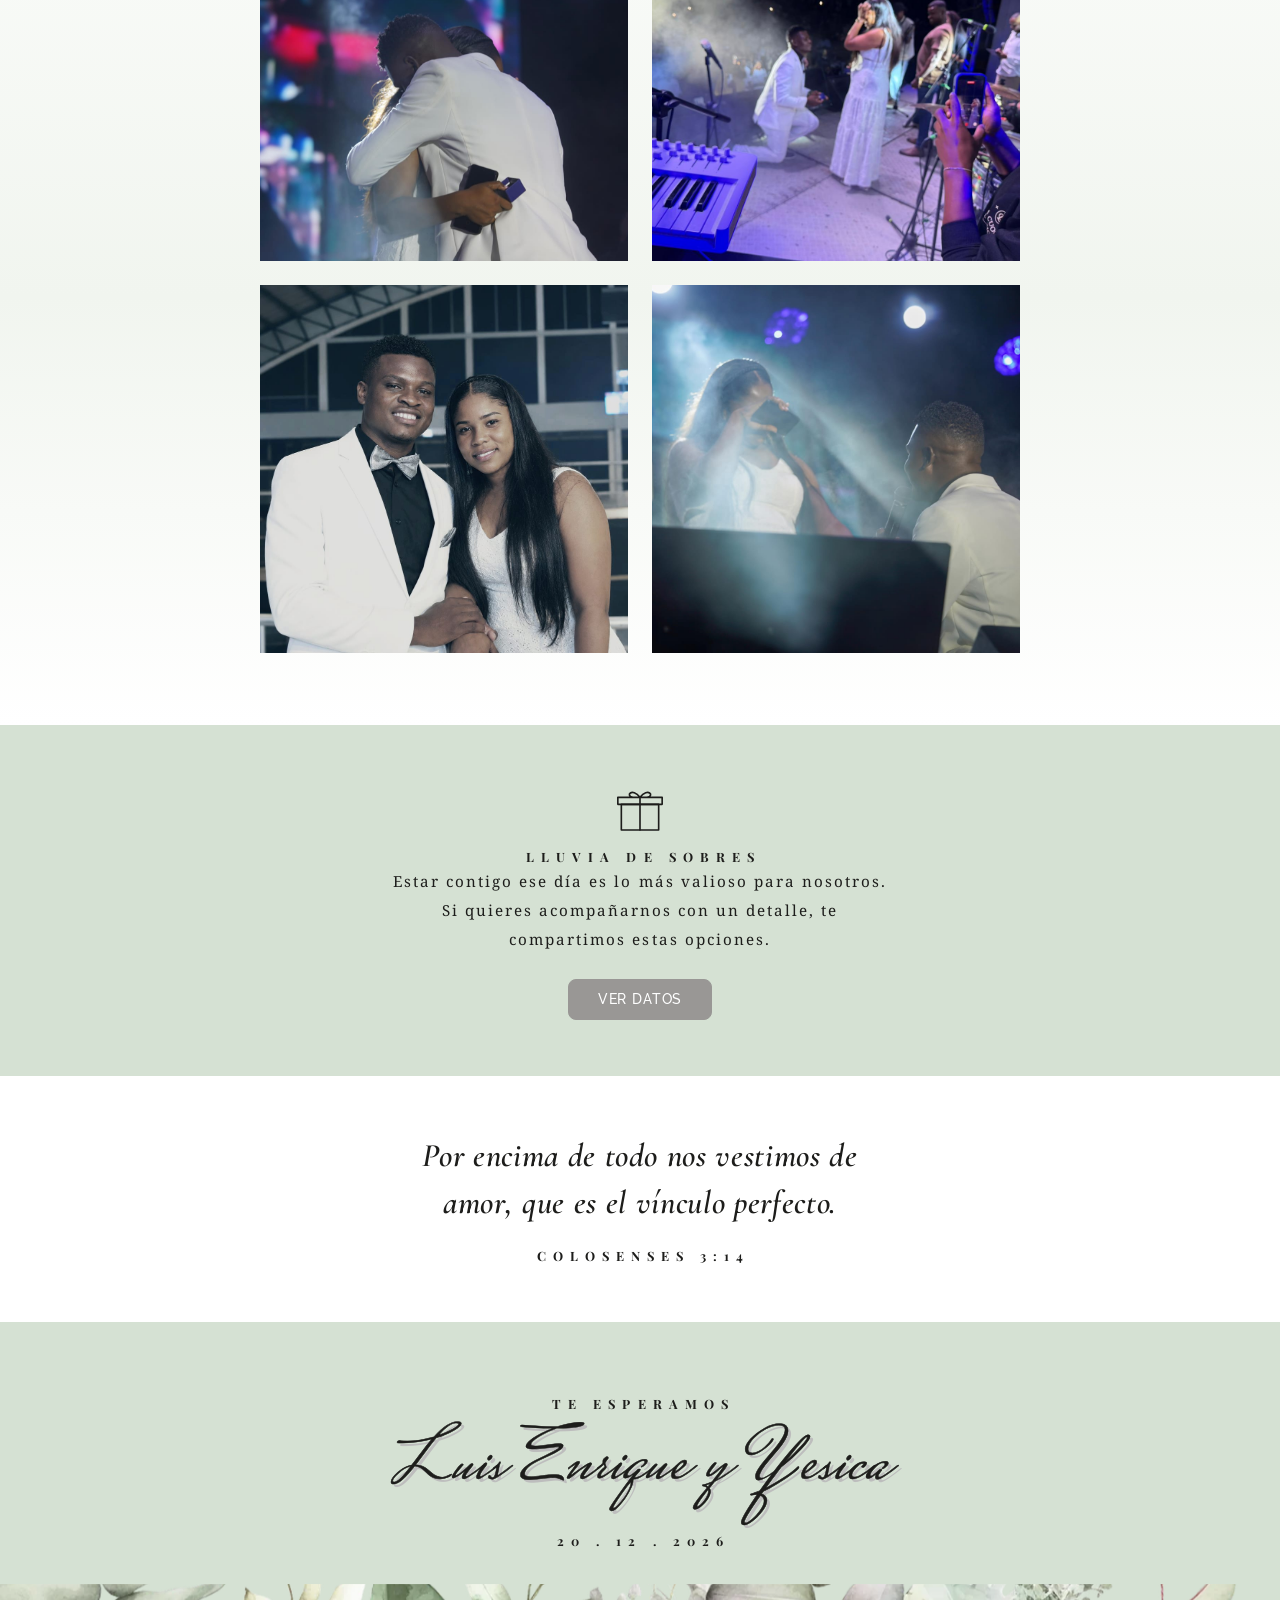
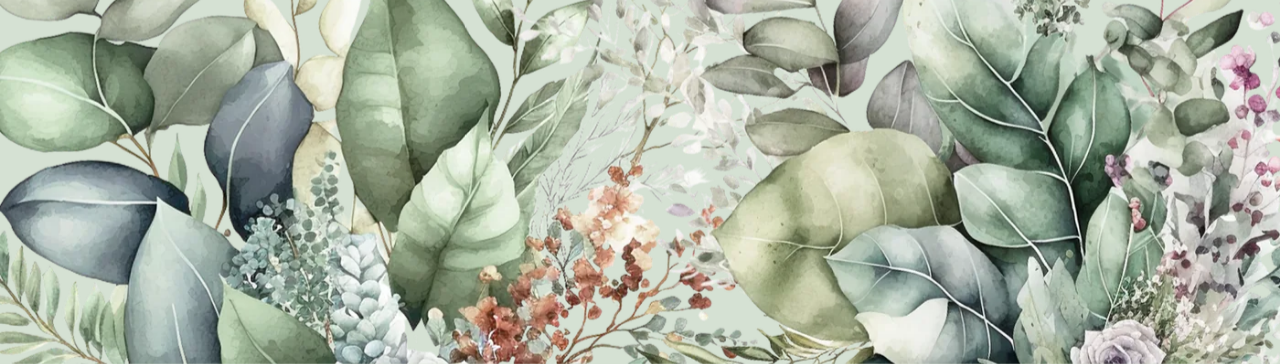
==== commit 4eebfaf8: "Ajustes: fotos a color, versículo, cuentas y sobre" ====
--- a/index.html
+++ b/index.html
@@ -11,7 +11,7 @@
   <meta property="og:image" content="assets/images/invitacion-redes.png">
   <link rel="preconnect" href="https://fonts.googleapis.com">
   <link rel="preconnect" href="https://fonts.gstatic.com" crossorigin>
-  <link href="https://fonts.googleapis.com/css2?family=Mrs+Saint+Delafield&family=Playfair+Display:wght@500;700&family=Noto+Serif:wght@400;600&family=Raleway:wght@500&display=swap" rel="stylesheet">
+  <link href="https://fonts.googleapis.com/css2?family=Mrs+Saint+Delafield&family=Playfair+Display:wght@500;700&family=Noto+Serif:wght@400;600&family=Raleway:wght@500&family=Cormorant+Garamond:ital,wght@1,600&display=swap" rel="stylesheet">
   <link rel="stylesheet" href="css/styles.css">
 </head>
 <body class="locked">
@@ -21,12 +21,12 @@
     <div class="leaves" data-leaves></div>
     <div class="leaves flip" data-leaves></div>
     <div class="env-wrap">
-      <p class="script sub">Tienes una invitación</p>
+      <p class="script sub env-pill">Tienes una invitación</p>
       <button class="envelope" id="envBtn" aria-label="Abrir la invitación">
         <span class="letter"><em class="caps">¡Nos casamos!</em><em class="script" data-bind="initials"></em></span>
         <span class="front"></span><span class="flap"></span><span class="seal"><i data-icon="heart"></i></span>
       </button>
-      <p class="caps hint">Toca para abrir</p>
+      <p class="caps hint env-pill">Toca para abrir</p>
     </div>
   </div>
 
@@ -119,7 +119,7 @@
       <p class="caps">Lluvia de sobres</p>
       <p class="addr" data-bind="gifts.text"></p>
       <button class="btn grey" id="giftBtn" aria-expanded="false" aria-controls="giftInfo">Ver datos</button>
-      <ul class="gift-list" id="giftInfo" hidden></ul>
+      <div class="gifts" id="giftInfo" hidden></div>
     </div>
   </section>
 
--- a/css/styles.css
+++ b/css/styles.css
@@ -60,8 +60,8 @@
 .ico svg, .playbtn svg { width: 100%; height: 100%; fill: none; stroke: currentColor; stroke-width: 1.4; stroke-linecap: round; stroke-linejoin: round; }
 .divider { margin: 2rem auto 0; max-width: 260px; color: #777; display: flex; align-items: center; gap: .8rem; }
 .divider::before, .divider::after { content: ""; flex: 1; height: 1px; background: currentColor; }
-.divider i { width: 20px; height: 20px; }
-.divider svg { width: 100%; height: 100%; fill: none; stroke: currentColor; }
+.divider i { width: 28px; height: 28px; }
+.divider svg { width: 100%; height: 100%; fill: none; stroke: currentColor; stroke-width: 2.2; }
 .btn { display: inline-block; margin-top: 1.6rem; padding: .8rem 2.2rem; border: 1px solid var(--color-text); border-radius: 8px; font: 500 .85rem var(--font-ui); letter-spacing: .06em; text-transform: uppercase; color: var(--color-text); background: transparent; text-decoration: none; cursor: pointer; transition: background .3s, color .3s, transform .3s; }
 .btn:hover { background: var(--color-text); color: #fff; transform: translateY(-2px); }
 .btn.grey { background: var(--color-button); border-color: var(--color-button); color: #fff; padding: .7rem 1.8rem; }
@@ -92,7 +92,7 @@
 /* ===== 8. GALERÍA ===== */
 .gallery { display: grid; grid-template-columns: repeat(2, 1fr); gap: 1rem; margin-top: 1.5rem; }
 .gallery button { padding: 0; border: 0; background: var(--color-secondary); aspect-ratio: 1; overflow: hidden; cursor: zoom-in; }
-.gallery img { width: 100%; height: 100%; object-fit: cover; filter: grayscale(1); transition: filter .5s, transform .6s; }
+.gallery img { width: 100%; height: 100%; object-fit: cover; transition: transform .6s; }
 .gallery button:hover img { filter: none; transform: scale(1.05); }
 .swatches { display: flex; justify-content: center; gap: .8rem; margin: 1.5rem 0; }
 .swatches i { width: 2.2rem; height: 2.2rem; border-radius: 50%; border: 3px solid #fff; box-shadow: 0 0 0 1px var(--color-accent); }
@@ -178,3 +178,27 @@
 .colors li { display: grid; justify-items: center; gap: .9rem; }
 .colors i { width: 4.2rem; height: 4.2rem; border-radius: 50%; box-shadow: inset 0 0 0 1px rgba(0,0,0,.12), 0 0 0 4px #fff, 0 0 0 5px var(--color-accent); }
 .colors .caps { margin: 0 -.55em 0 0; letter-spacing: .3em; font-size: .68rem; }
+
+/* ===== 16. AJUSTES: versículo, sobre, regalos ===== */
+/* Versículo: letra serif cursiva, clara y elegante */
+.script.verse { font-family: "Cormorant Garamond", var(--font-body), serif; font-style: italic; font-weight: 600; font-size: clamp(1.55rem, 6.6vw, 2.05rem); line-height: 1.45; letter-spacing: .02em; -webkit-text-stroke: 0; margin-bottom: 1.2rem; }
+
+/* Sobre: textos legibles sobre un recuadro blanco, corazón centrado */
+.env-screen { --h: clamp(110px, 24vw, 280px); }
+.env-pill { display: inline-block; padding: .35rem 1.6rem; border-radius: 999px; background: rgba(255,255,255,.92); box-shadow: 0 2px 16px rgba(40,60,40,.15); }
+.env-pill.sub { font-size: clamp(2rem, 8vw, 2.6rem); -webkit-text-stroke: .5px var(--color-text); margin-bottom: 0; }
+.env-pill.hint { margin-right: 0; padding: .6rem 1.6rem .6rem calc(1.6rem + .55em); color: var(--color-text); animation: none; }
+.seal i { width: 1.6rem; height: 1.6rem; }
+.seal svg { display: block; fill: #fff; stroke: #fff; stroke-width: 1.5; }
+
+/* Lluvia de sobres: pestañas por persona */
+.gifts { margin-top: 1.5rem; }
+.gifts[hidden] { display: none; }
+.tabs { display: flex; gap: .3rem; padding: .3rem; width: max-content; max-width: 100%; margin: 0 auto 1rem; border: 1px solid var(--color-accent); border-radius: 999px; background: rgba(255,255,255,.6); }
+.tab { padding: .55rem 1.2rem; border: 0; border-radius: 999px; background: transparent; color: var(--color-text); font: 500 .78rem var(--font-ui); letter-spacing: .08em; text-transform: uppercase; cursor: pointer; transition: background .3s, color .3s; }
+.tab.on { background: var(--color-primary); color: #fff; }
+.gift-list { margin-top: 0; }
+.gift-list li { grid-template-columns: 1fr auto; align-items: center; column-gap: 1rem; text-align: left; }
+.gift-list li span, .gift-list li b { grid-column: 1; }
+.gift-list b { font-size: 1.05rem; }
+.gift-list .copy { grid-column: 2; grid-row: 1 / span 2; margin: 0; }
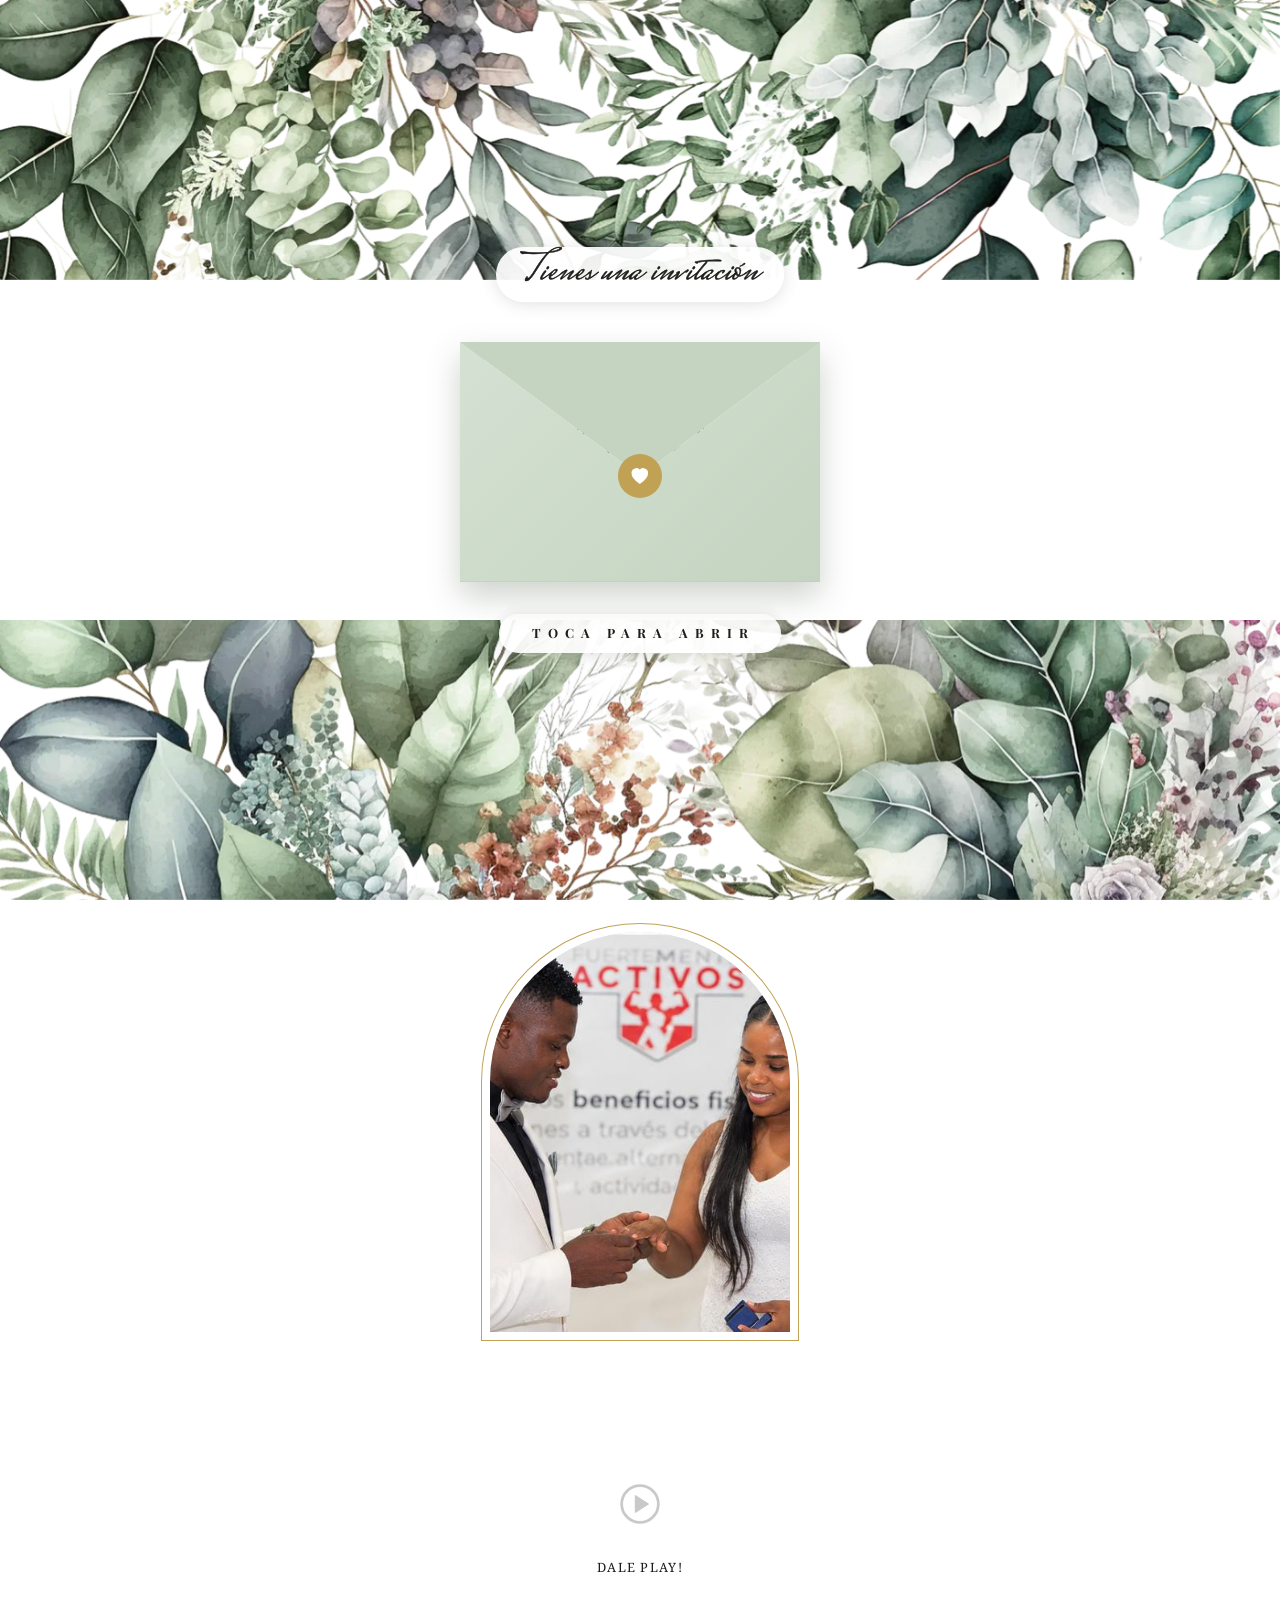
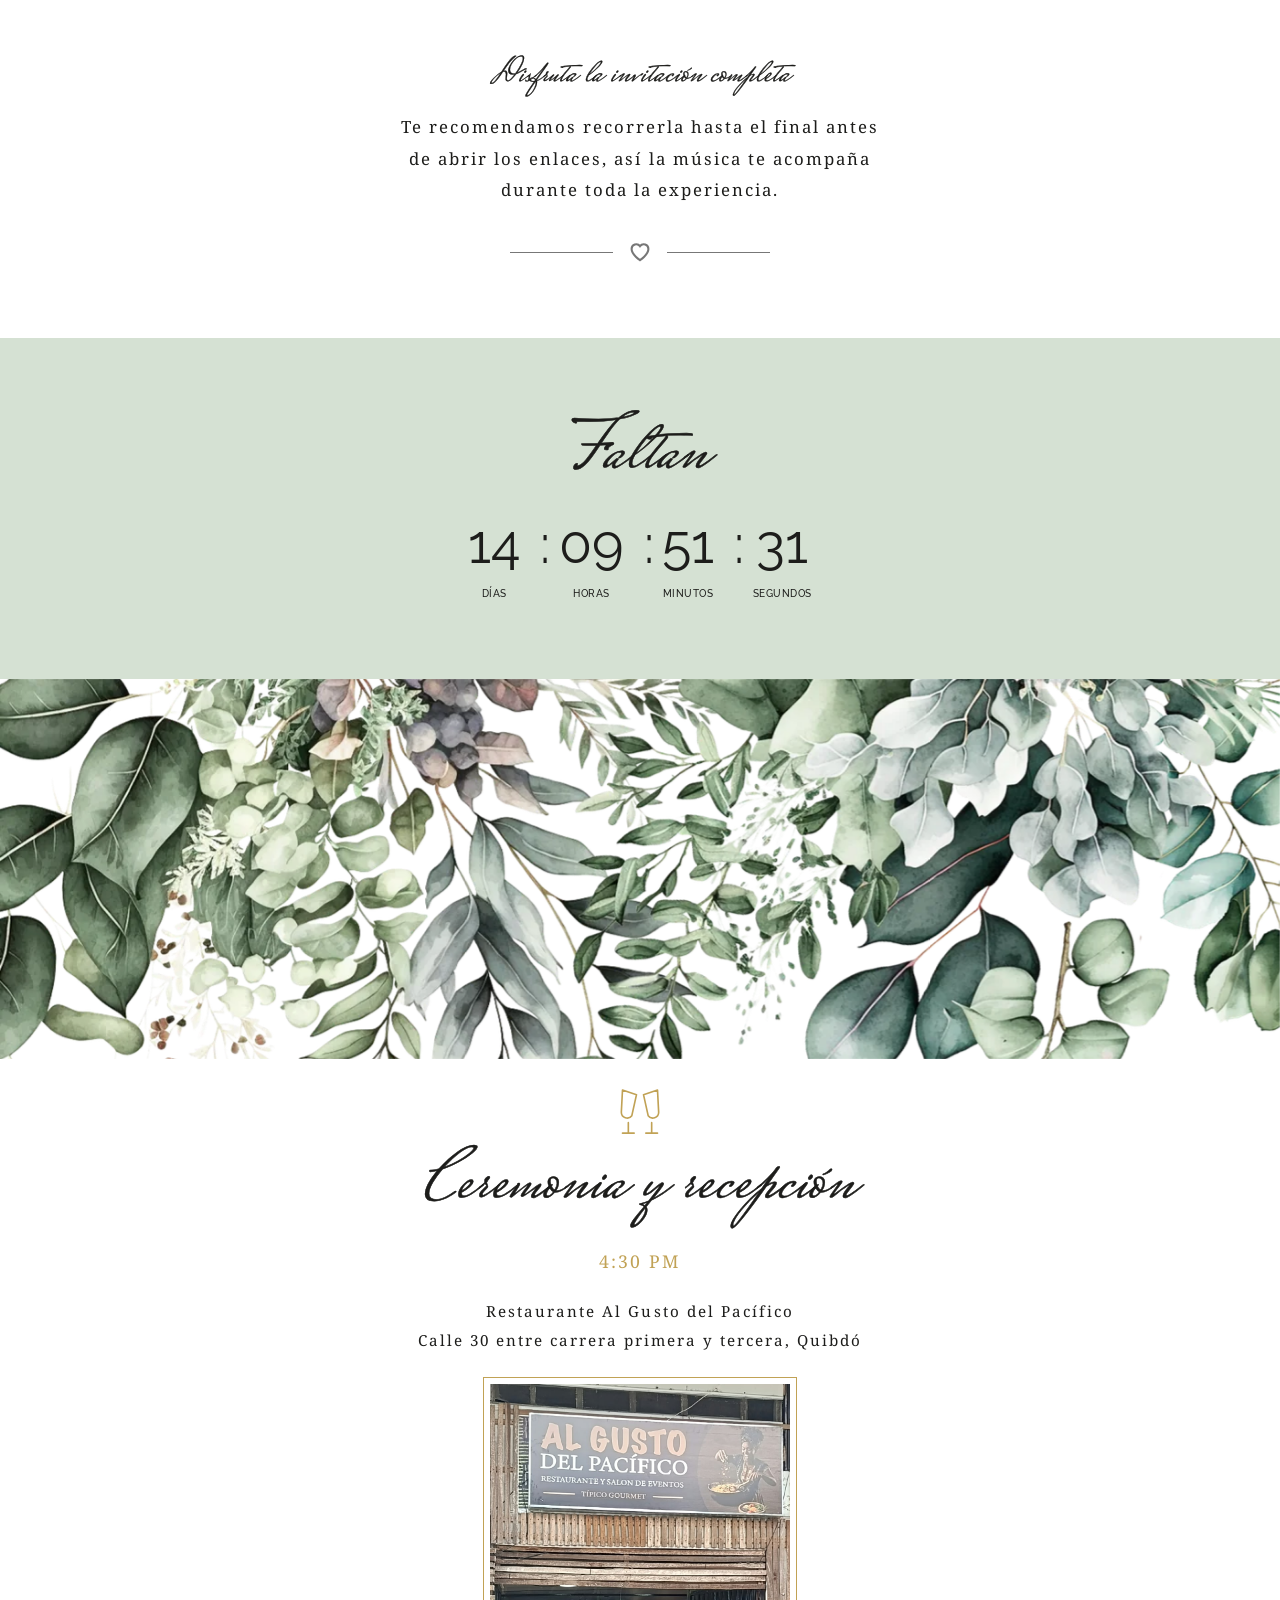
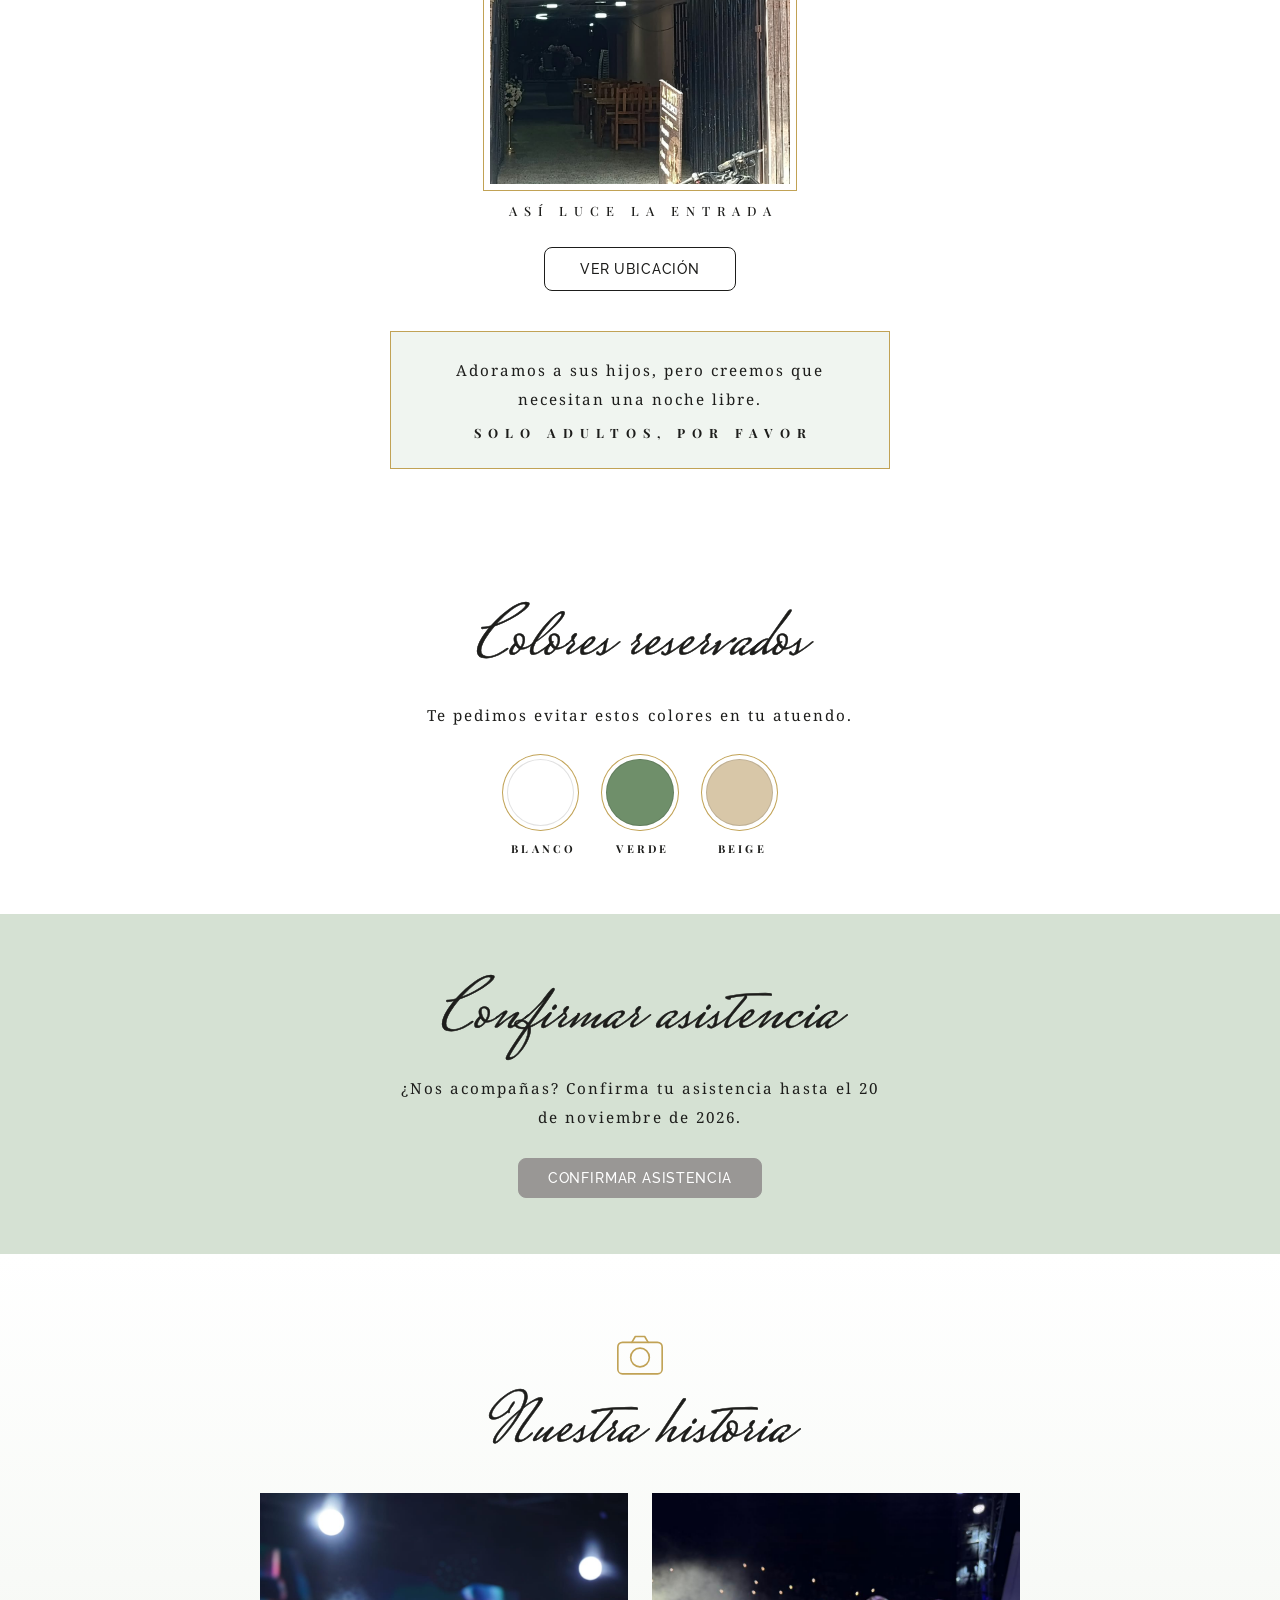
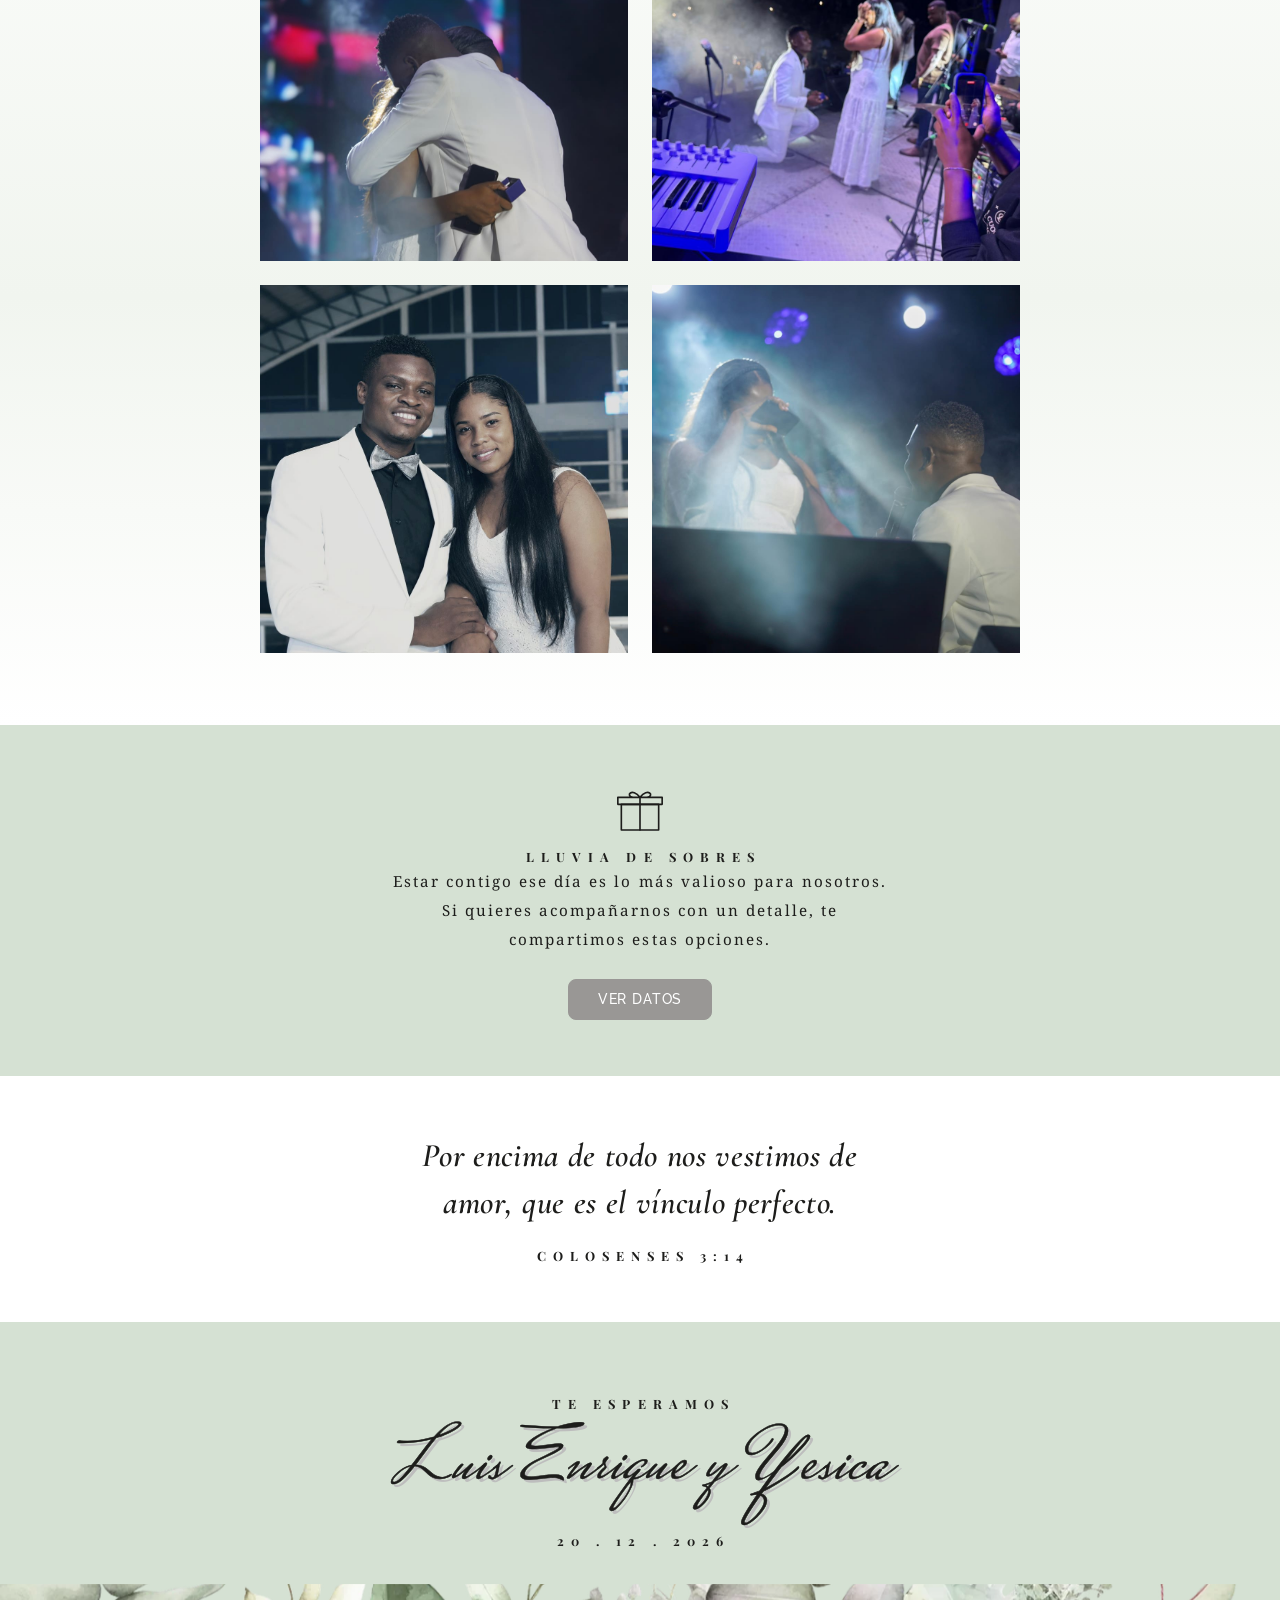
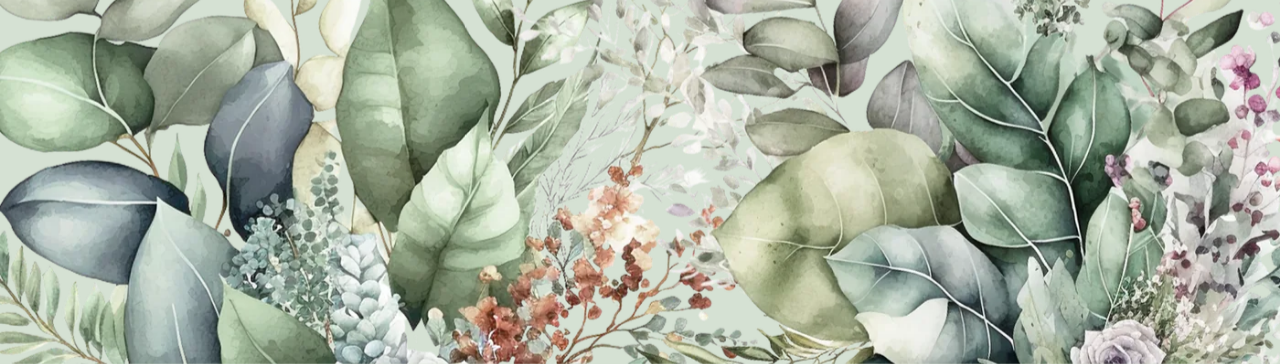
==== commit 0260ea89: "Ajustes: imagen para redes" ====
--- a/index.html
+++ b/index.html
@@ -8,7 +8,7 @@
   <meta property="og:title" content="Luis Enrique y Yesica · ¡Nos casamos!">
   <meta property="og:description" content="Sé parte de nuestra historia. Abre la invitación.">
   <!-- Foto para la vista previa de WhatsApp: al publicar, usa la dirección completa (https://tusitio.com/assets/images/foto-4.jpg) -->
-  <meta property="og:image" content="assets/images/invitacion-redes.png">
+  <meta property="og:image" content="https://invitacion-yesica-y-luis.vercel.app/assets/images/invitacion-redes.png">
   <link rel="preconnect" href="https://fonts.googleapis.com">
   <link rel="preconnect" href="https://fonts.gstatic.com" crossorigin>
   <link href="https://fonts.googleapis.com/css2?family=Mrs+Saint+Delafield&family=Playfair+Display:wght@500;700&family=Noto+Serif:wght@400;600&family=Raleway:wght@500&family=Cormorant+Garamond:ital,wght@1,600&display=swap" rel="stylesheet">
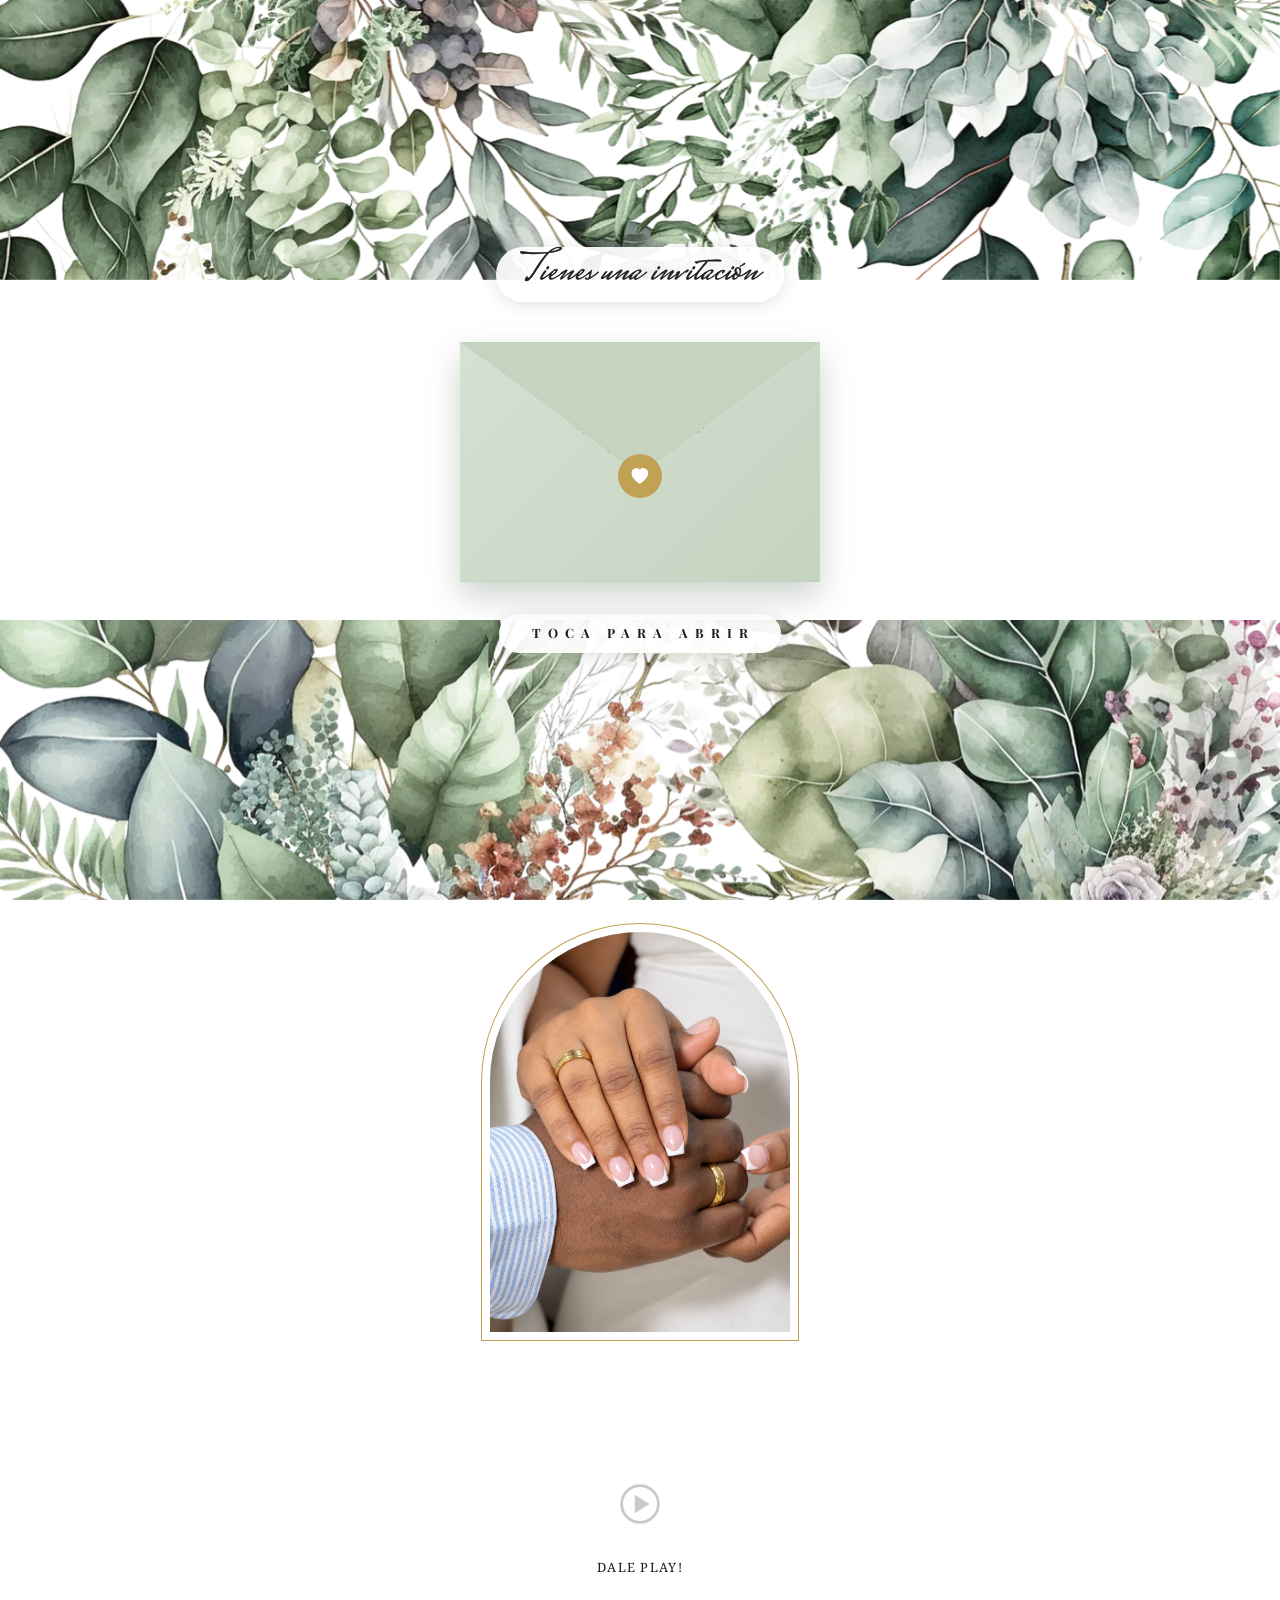
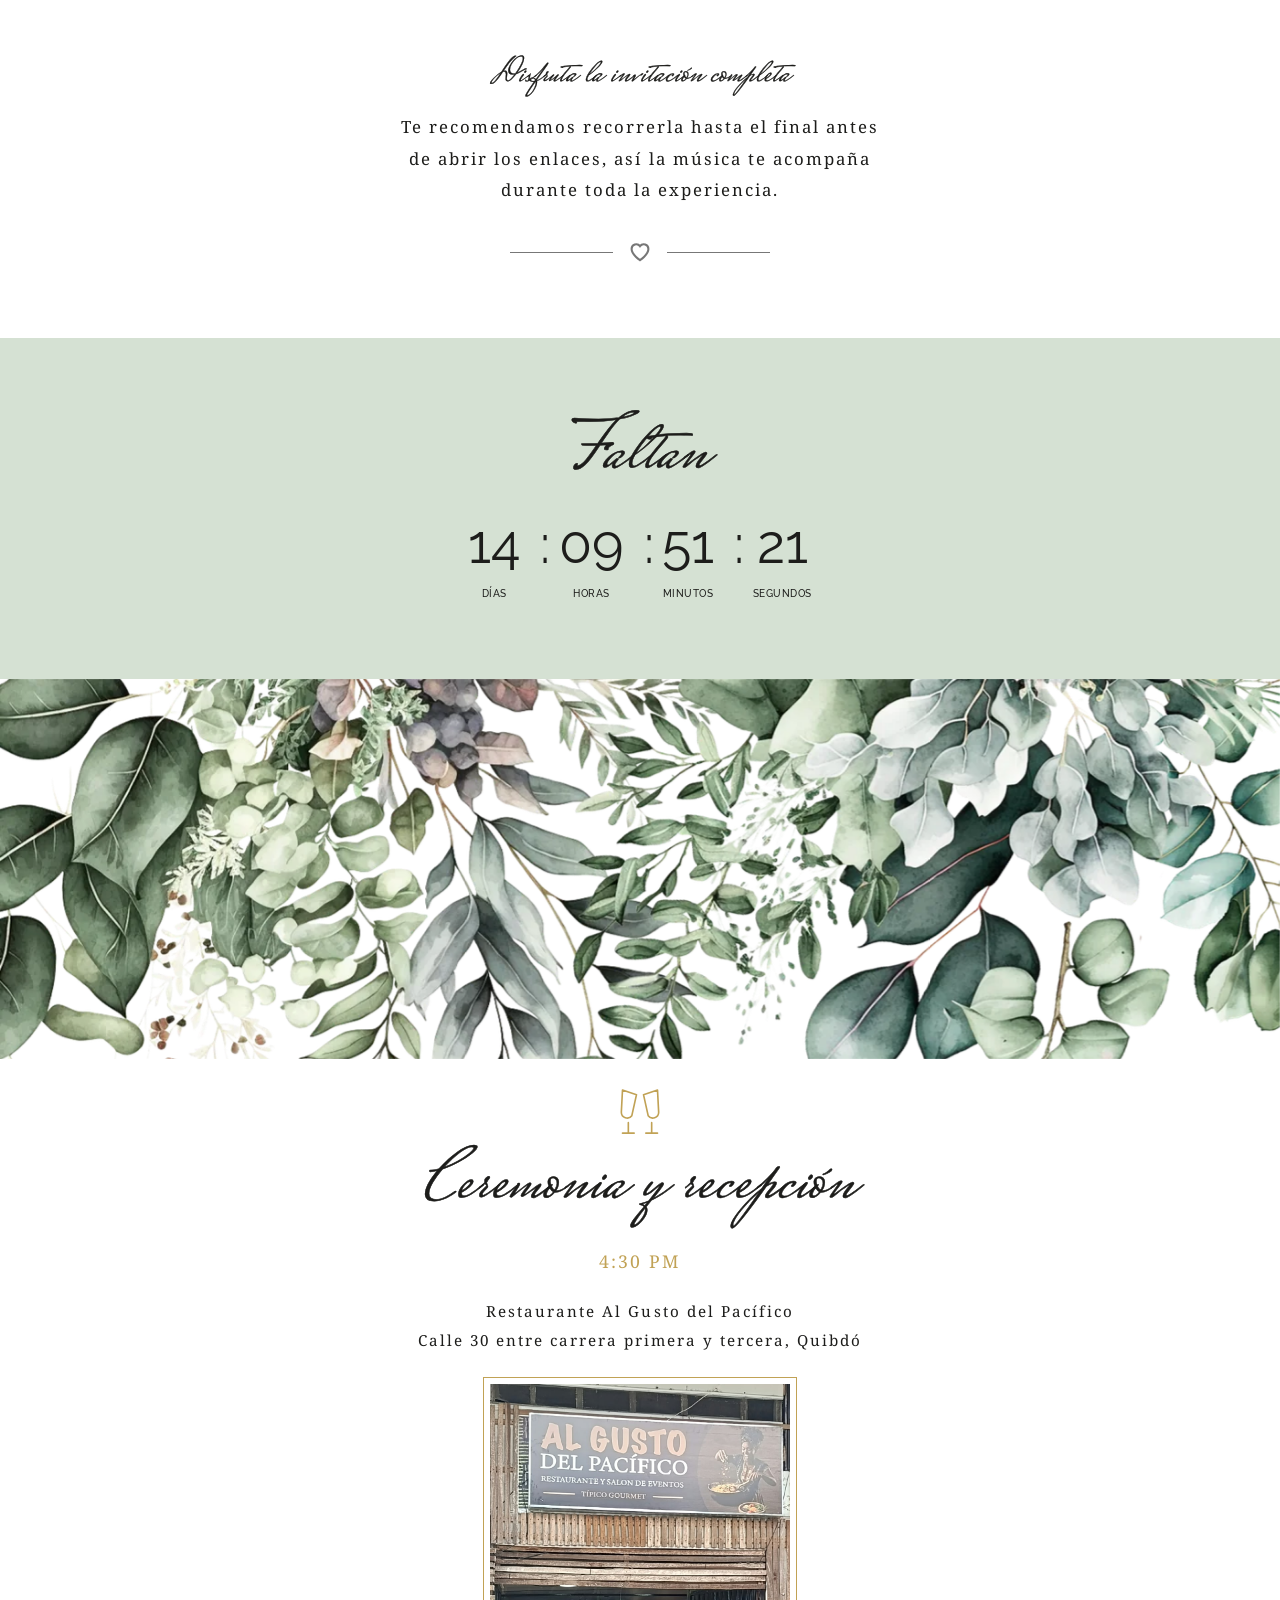
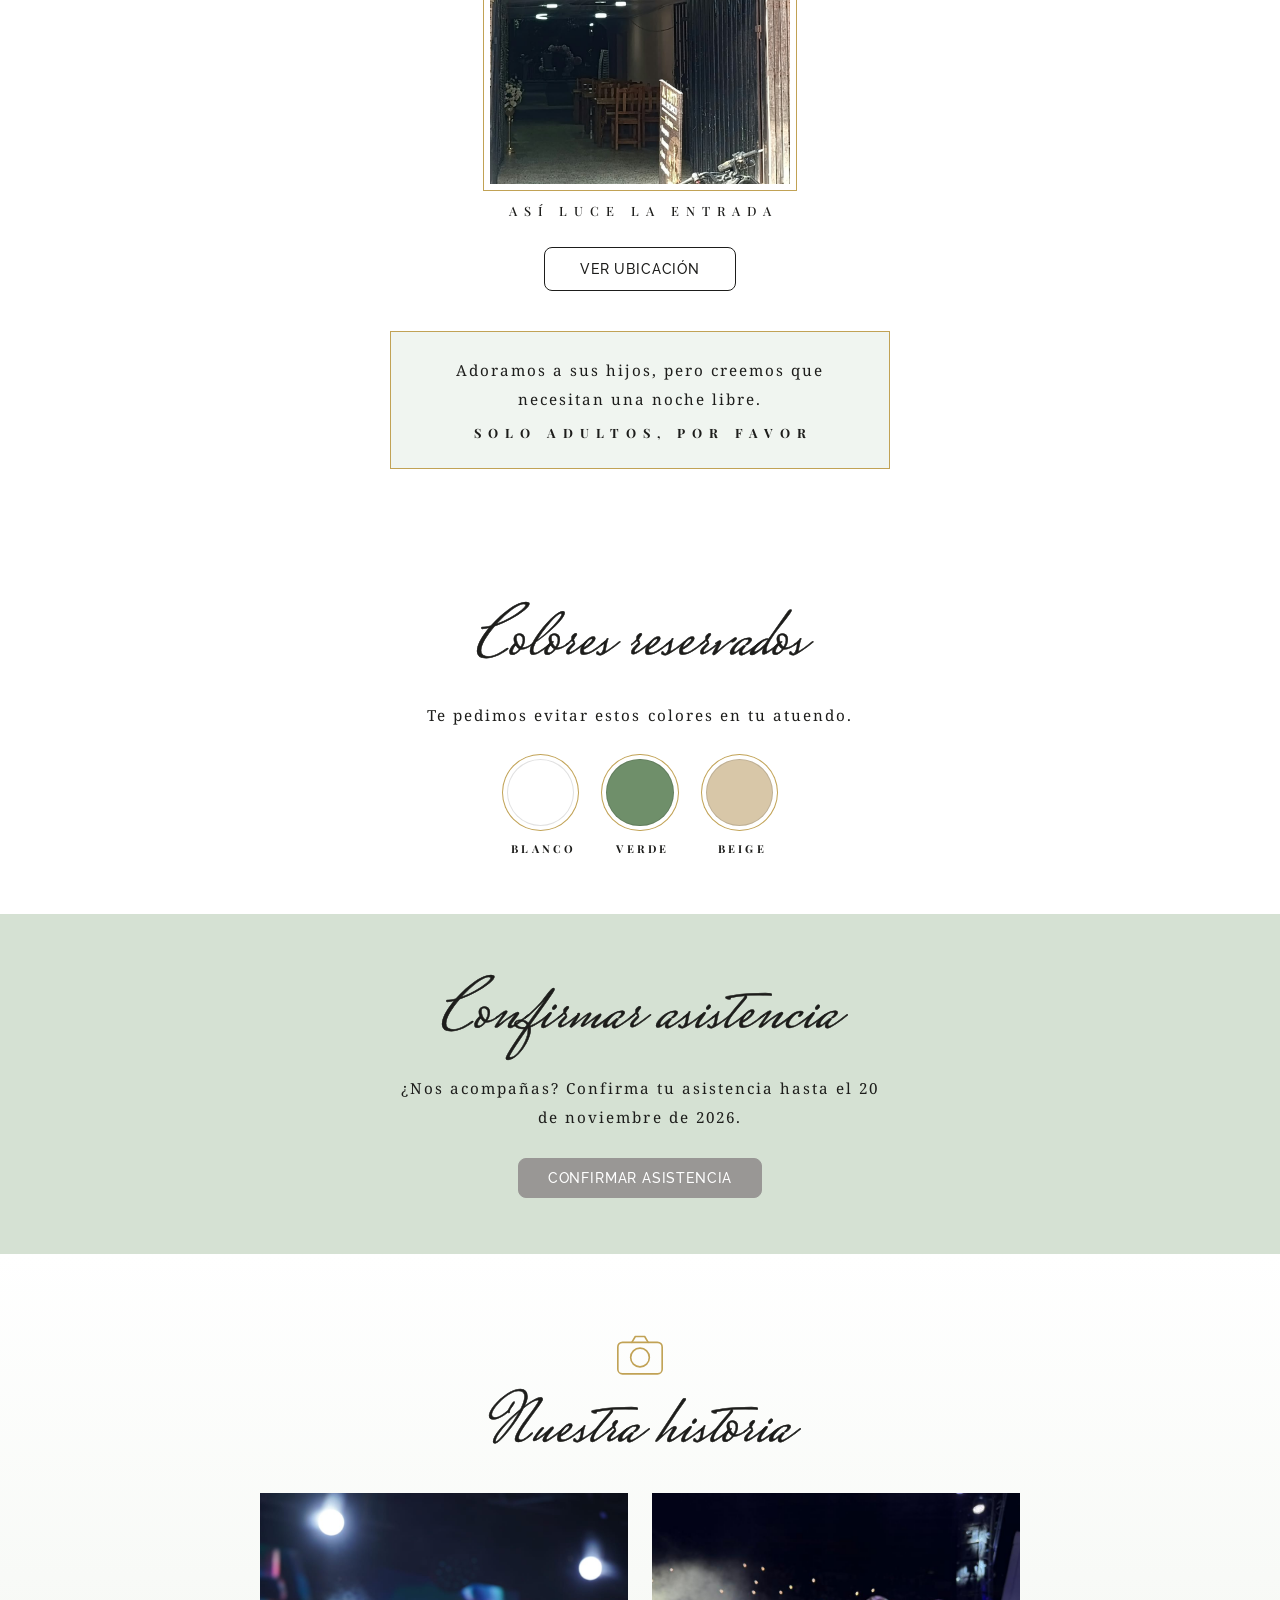
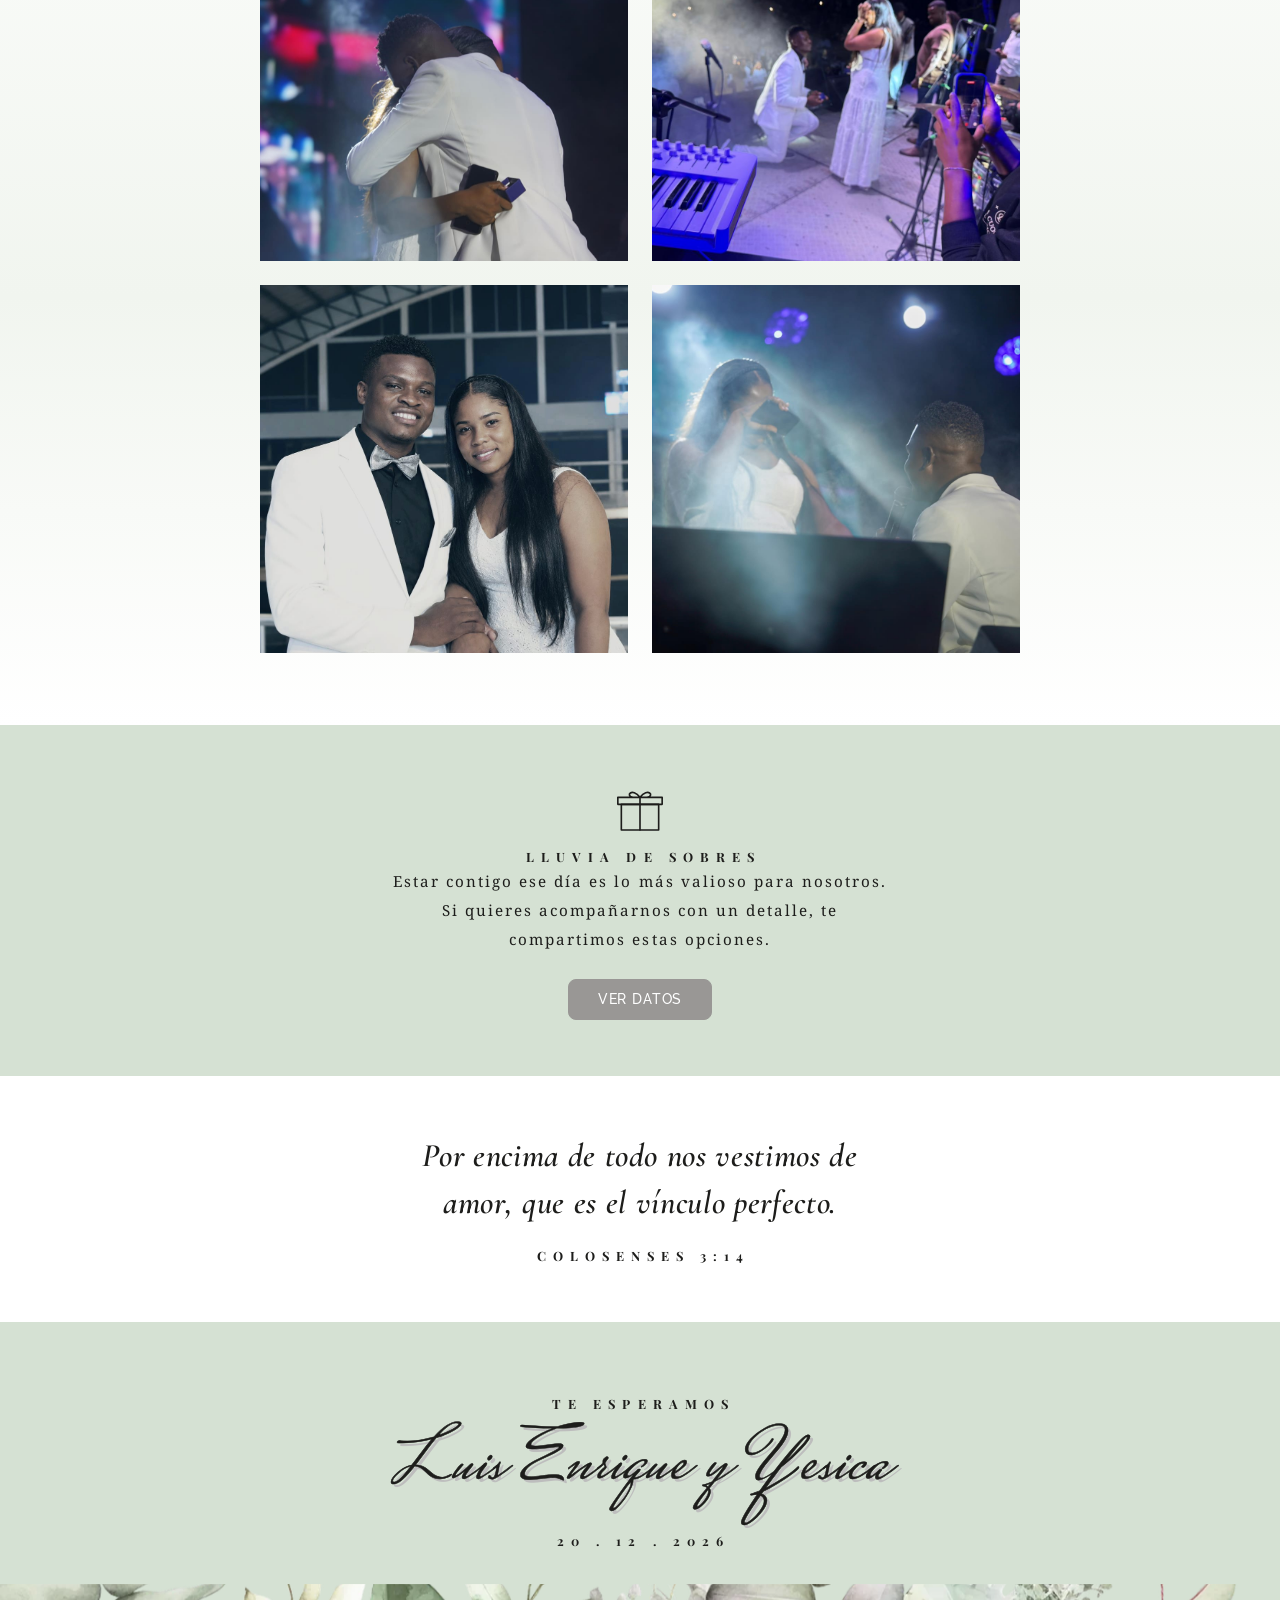
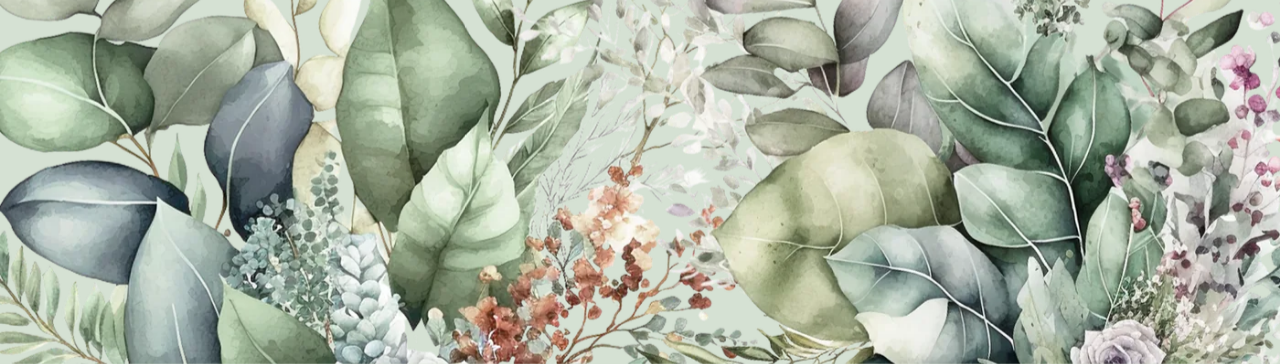
==== commit 09eb02ff: "Ajustes: se actualizan imagenes sugeridas por el client" ====
--- a/index.html
+++ b/index.html
@@ -8,7 +8,7 @@
   <meta property="og:title" content="Luis Enrique y Yesica · ¡Nos casamos!">
   <meta property="og:description" content="Sé parte de nuestra historia. Abre la invitación.">
   <!-- Foto para la vista previa de WhatsApp: al publicar, usa la dirección completa (https://tusitio.com/assets/images/foto-4.jpg) -->
-  <meta property="og:image" content="https://invitacion-yesica-y-luis.vercel.app/assets/images/invitacion-redes.png">
+  <meta property="og:image" content="https://invitacion-yesica-y-luis.vercel.app/assets/images/invitacion-redes.jpeg">
   <link rel="preconnect" href="https://fonts.googleapis.com">
   <link rel="preconnect" href="https://fonts.gstatic.com" crossorigin>
   <link href="https://fonts.googleapis.com/css2?family=Mrs+Saint+Delafield&family=Playfair+Display:wght@500;700&family=Noto+Serif:wght@400;600&family=Raleway:wght@500&family=Cormorant+Garamond:ital,wght@1,600&display=swap" rel="stylesheet">
